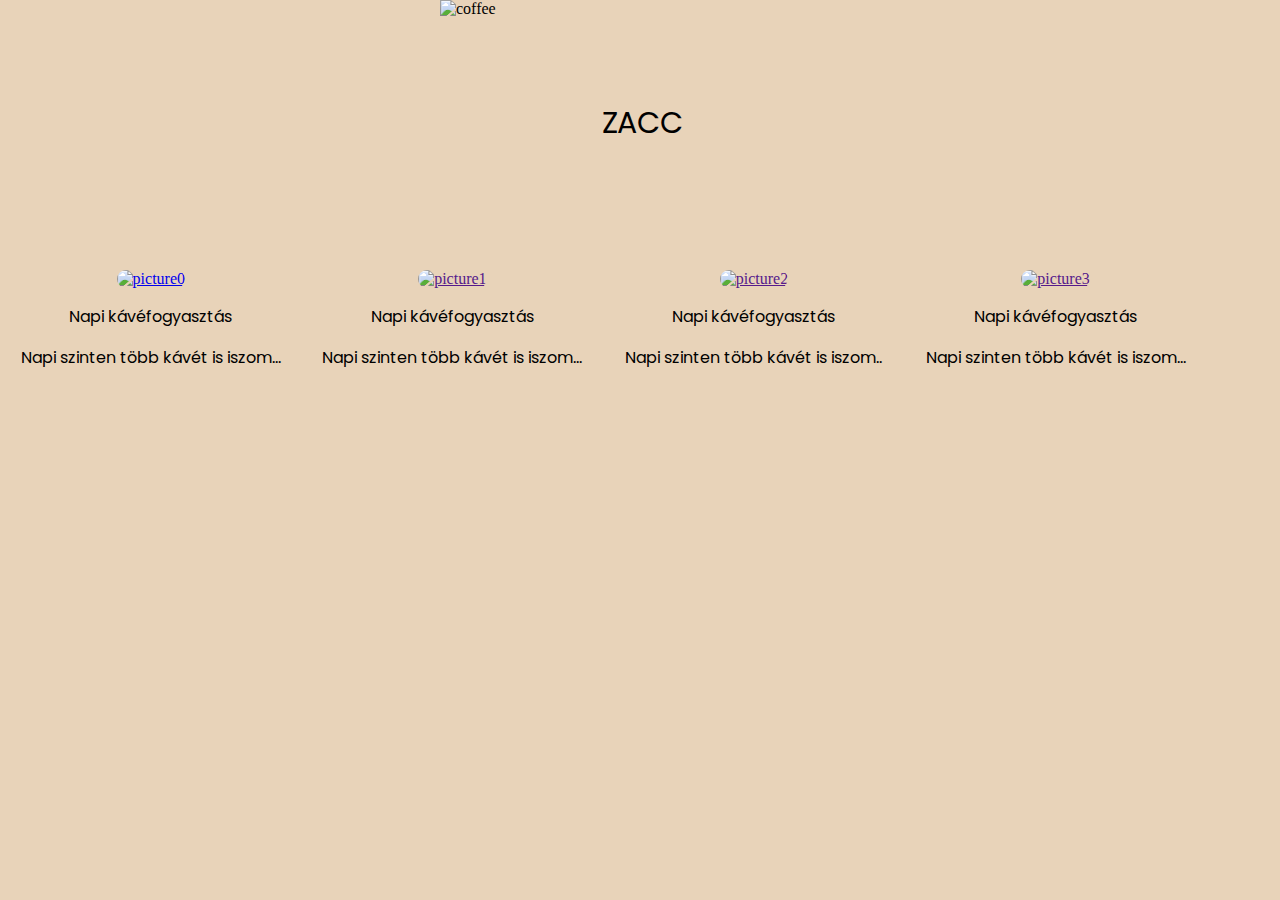
==== frontend/index.html @ f6ddd052 "nevek eltávolítva, fontok beállítva" ====
<!DOCTYPE html>
<html lang="en">
<head>
	<link rel="stylesheet" href="style.css">
	<meta charset="UTF-8">
	<meta http-equiv="X-UA-Compatible" content="IE=edge">
	<meta name="viewport" content="width=device-width, initial-scale=1.0">
	<title>Zacc</title>
</head>
<body class="body">
	<link rel="stylesheet" href="<link rel="preconnect" href="https://fonts.googleapis.com">
	<link rel="preconnect" href="https://fonts.gstatic.com" crossorigin>
	<link href="https://fonts.googleapis.com/css2?family=Poppins:wght@100&display=swap" rel="stylesheet">
	<div id="root"></div>

	<div class="container">
		<img src="https://i.pinimg.com/originals/16/14/c3/1614c357c9c4951fb068c95c077a5bf1.png" alt="coffee" class="coffee-cup">
		<div class="center">ZACC</div>
		</div>
		<div class="row">
			<div class="column">
				<div class="card"></div>
				<a href="third-page.html">
				<img src="https://media.sciencephoto.com/image/c0498341/800wm/C0498341-Green_sea_turtle.jpg" alt="picture0" class="picture" >
				</a>
				<div class="container"></div>
					
					<p class="title">Napi kávéfogyasztás </p>
					<p class="paragraph"> Napi szinten több kávét is iszom...</p>
				</div>
				</div>
			</div>
		
			<div class="column">
				<div class="card"></div>
				<a href="">
					<img src="https://media.istockphoto.com/photos/close-up-of-a-humpback-whale-calf-in-blue-water-picture-id1164479927?k=20&m=1164479927&s=612x612&w=0&h=uWU43oNNmCgAYdUbZ65_gnXzZ3j8bxtQoKD6YlZg_ZI=" alt="picture1" height="200px" width="250px" class="picture" >
				</a>
				<div class="container"></div>
					
					<p class="title">Napi kávéfogyasztás</p>
					<p class="paragraph"> Napi szinten több kávét is iszom...</p>
				</div>
				</div>
			</div>
		
			<div class="column">
				<div class="card"></div>
				<a href="">
					<img src="https://hearinghealthmatters.org/wp-content/uploads/sites/6/files/2017/03/gorilla.jpg" alt="picture2" height="200px" width="250px"  class="picture">
				</a>
				<div class="container"></div>
					
					<p class="title">Napi kávéfogyasztás</p>
					<p class="paragraph"> Napi szinten több kávét is iszom..</p>
				</div>
				</div>
			</div>
	
		<div class="column">
			<div class="card"></div>
			<a href="">
				<img src="https://media.sciencephoto.com/c0/42/87/38/c0428738-400px-wm.jpg" alt="picture3" height="200px" width="250px" class="picture" >
			</a>
			<div class="container"></div>
				
				<p class="title">Napi kávéfogyasztás</p>
				<p class="paragraph"> Napi szinten több kávét is iszom...</p>
			</div>
			</div>
		</div>
		</div>
	
</body>
</html>
---- frontend/style.css ----
.column{
      float: left;
      width: 22%;
      margin-bottom: 10px;
      padding: 0 10px;
      text-align: center;
      border-radius: 50%;
  }

.card{
    width: 300px;
    height: 70px;
    border-radius: 100%;
    
}

.body{
    background-color: #e8d3b9;
    margin: auto;
    width: auto;
    min-width: 1200px;

}

.coffee-cup{
    display: block;
    width: 400px;
    height: 200px;
    margin-left: auto;
    margin-right: auto;
    
}

.title{
    font-family: 'Poppins', sans-serif;
}

.center{
    position: absolute;
    top: 50%;
    left: 47%;
    transform: (-50%, -50%);
    font-size: 30px;
    font-family: 'Poppins', sans-serif;
}
.container{
    position: relative;
}

.picture{
    border-radius: 15px;
    height: 200px;
    width: 250px;
}

.paragraph{
    font-family: 'Poppins', sans-serif;
}

.names{
    font-family: 'Poppins', sans-serif;
}
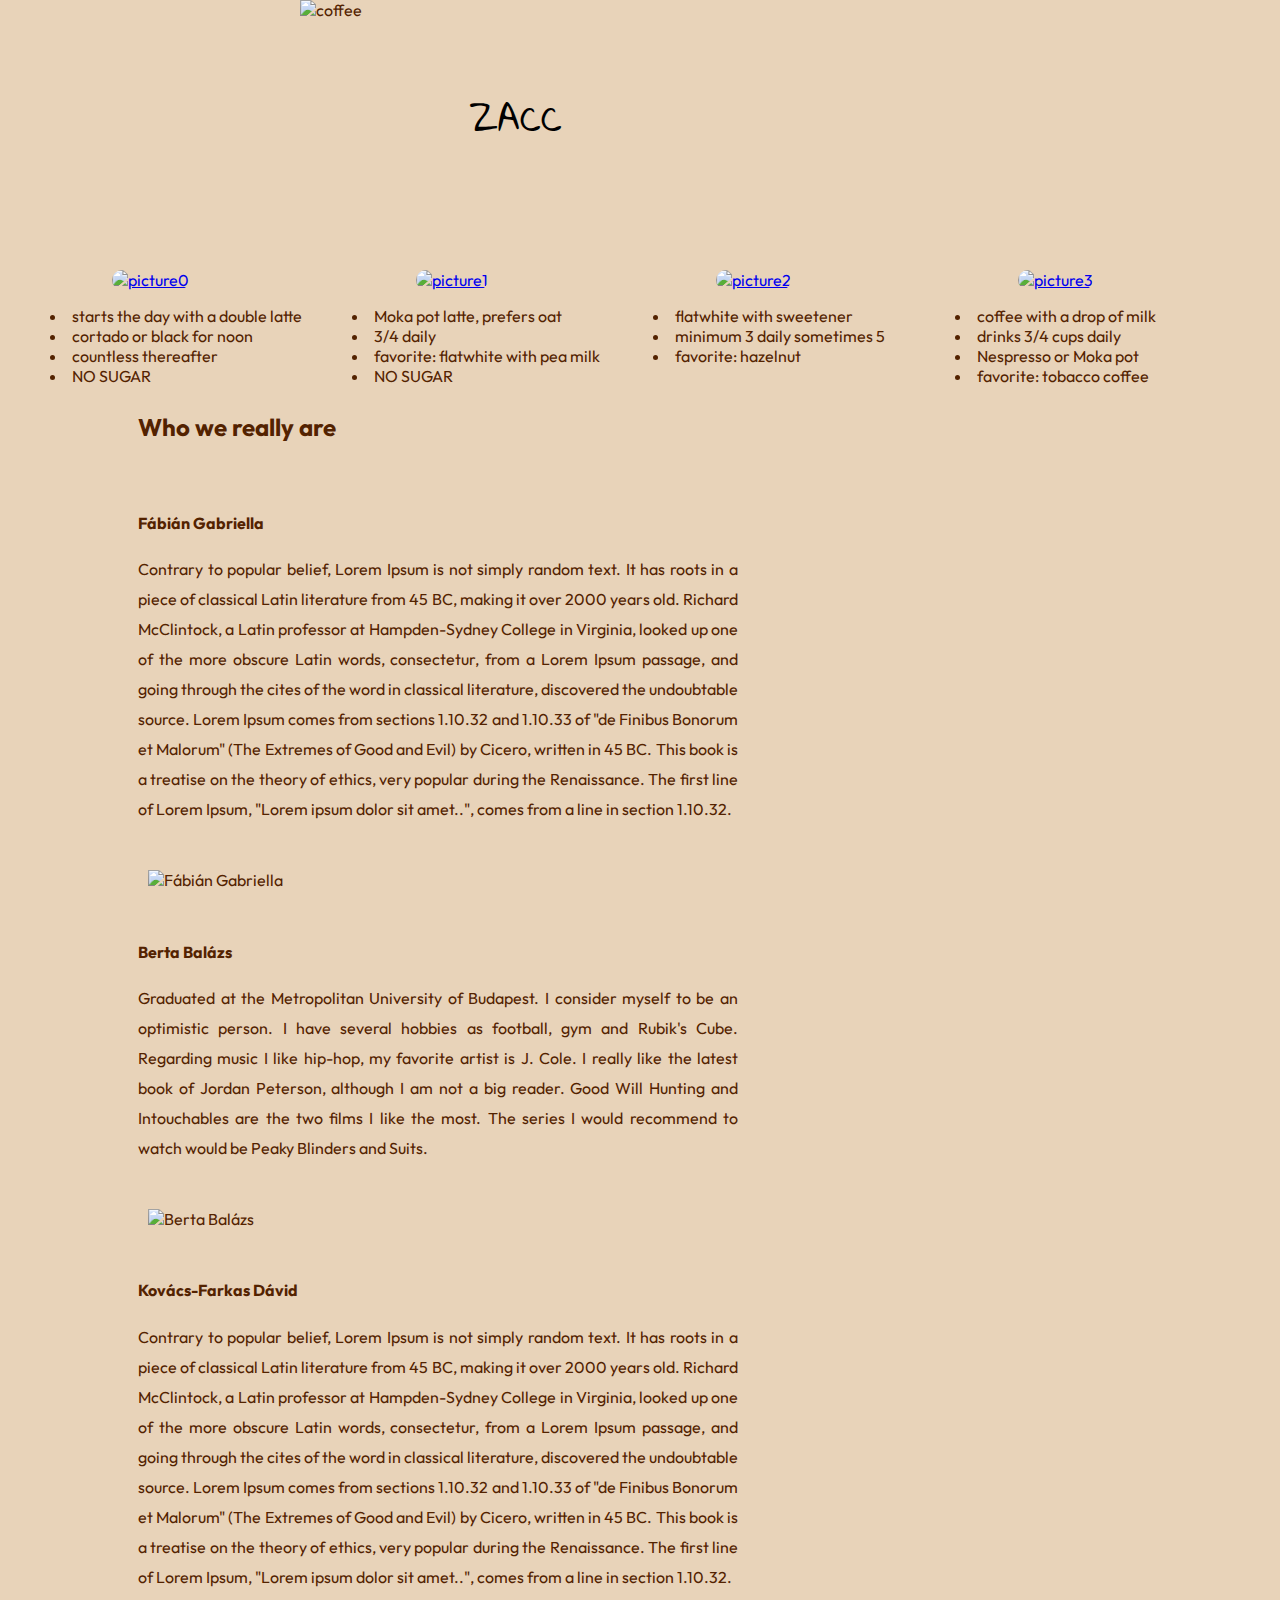
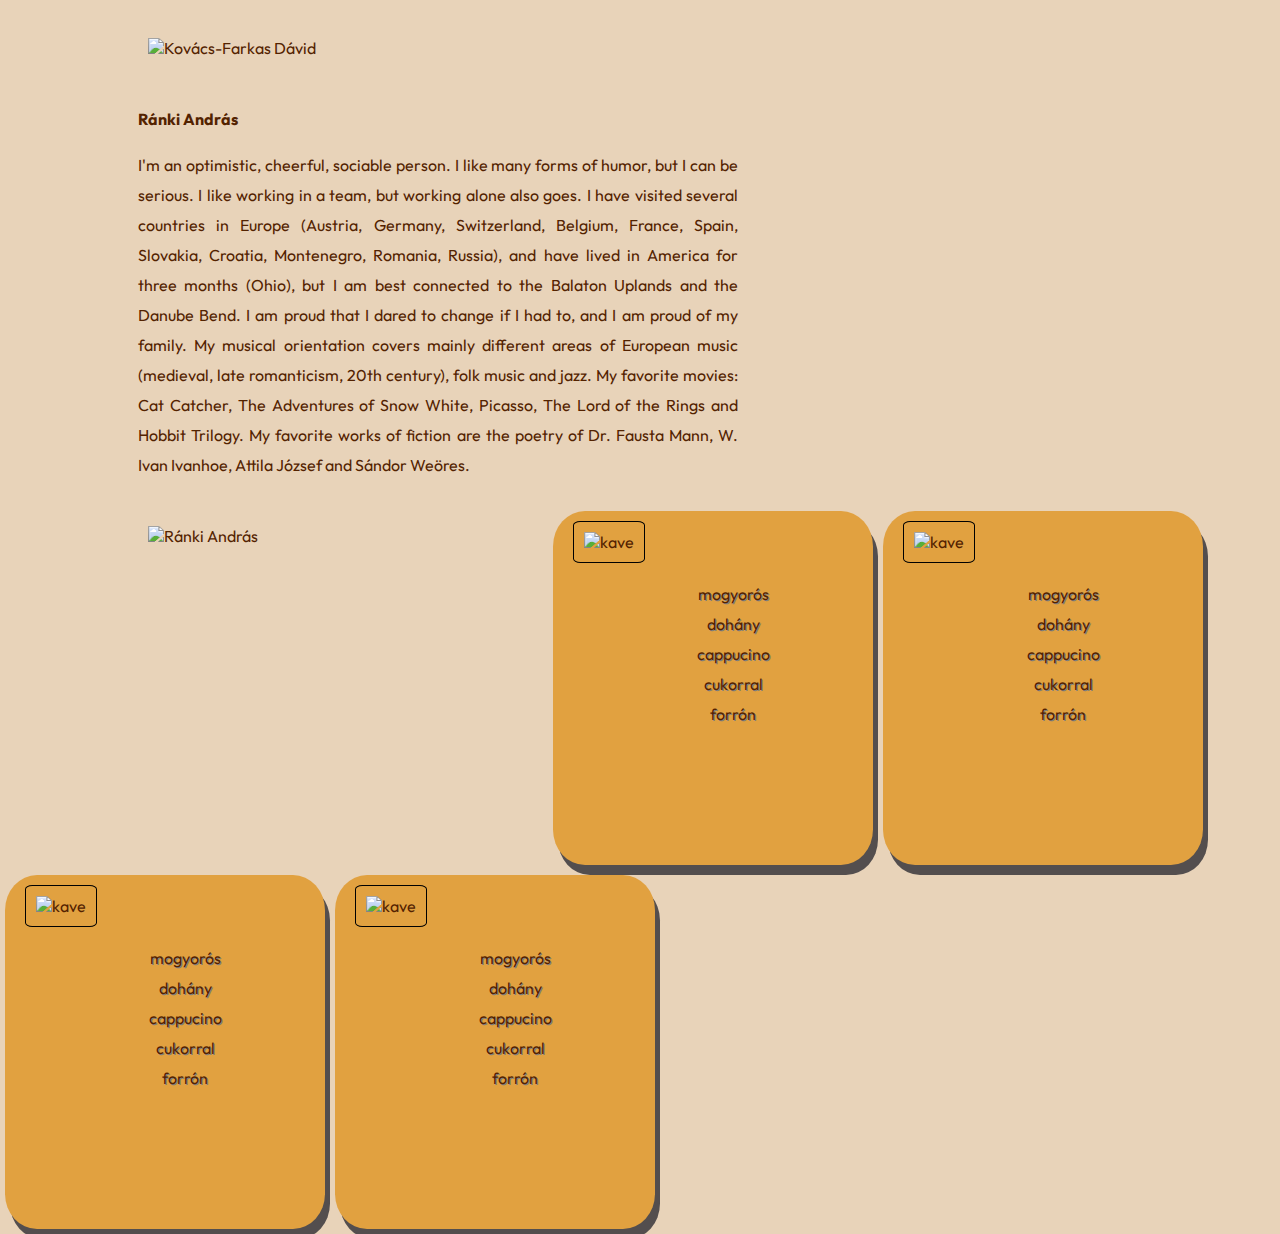
==== commit 000421ef: "change also everything (included all separate works)" ====
--- a/frontend/index.html
+++ b/frontend/index.html
@@ -10,7 +10,10 @@
 <body class="body">
 	<link rel="stylesheet" href="<link rel="preconnect" href="https://fonts.googleapis.com">
 	<link rel="preconnect" href="https://fonts.gstatic.com" crossorigin>
-	<link href="https://fonts.googleapis.com/css2?family=Poppins:wght@100&display=swap" rel="stylesheet">
+	<link rel="preconnect" href="https://fonts.googleapis.com">
+	<link rel="preconnect" href="https://fonts.gstatic.com" crossorigin>
+	<link href="https://fonts.googleapis.com/css2?family=Gloria+Hallelujah&family=Outfit&display=swap" rel="stylesheet">
+		
 	<div id="root"></div>
 
 	<div class="container">
@@ -20,56 +23,162 @@
 		<div class="row">
 			<div class="column">
 				<div class="card"></div>
-				<a href="third-page.html">
-				<img src="https://media.sciencephoto.com/image/c0498341/800wm/C0498341-Green_sea_turtle.jpg" alt="picture0" class="picture" >
-				</a>
-				<div class="container"></div>
-					
-					<p class="title">Napi kávéfogyasztás </p>
-					<p class="paragraph"> Napi szinten több kávét is iszom...</p>
-				</div>
+				<a href=#Andras>
+					<img src="https://media.sciencephoto.com/image/c0498341/800wm/C0498341-Green_sea_turtle.jpg" alt="picture0" class="picture" >
+					</a>
+					<div class="container">
+						
+					<ul class="title">
+						<li>starts the day with a double latte</li>
+						<li>cortado or black for noon</li>
+						<li>countless thereafter</li>
+						<li>NO SUGAR</li>
+					</ul>
 				</div>
 			</div>
 		
 			<div class="column">
 				<div class="card"></div>
-				<a href="">
+				<a href=#Gobi>
 					<img src="https://media.istockphoto.com/photos/close-up-of-a-humpback-whale-calf-in-blue-water-picture-id1164479927?k=20&m=1164479927&s=612x612&w=0&h=uWU43oNNmCgAYdUbZ65_gnXzZ3j8bxtQoKD6YlZg_ZI=" alt="picture1" height="200px" width="250px" class="picture" >
 				</a>
-				<div class="container"></div>
-					
-					<p class="title">Napi kávéfogyasztás</p>
-					<p class="paragraph"> Napi szinten több kávét is iszom...</p>
-				</div>
+				<div class="container">
+					<ul class="title">
+						<li>Moka pot latte, prefers oat</li>
+						<li>3/4 daily</li>
+						<li>favorite: flatwhite with pea milk</li> 
+						<li>NO SUGAR</li>
+					</ul>
 				</div>
 			</div>
-		
+
 			<div class="column">
 				<div class="card"></div>
-				<a href="">
+				<a href=#David>
 					<img src="https://hearinghealthmatters.org/wp-content/uploads/sites/6/files/2017/03/gorilla.jpg" alt="picture2" height="200px" width="250px"  class="picture">
 				</a>
-				<div class="container"></div>
-					
-					<p class="title">Napi kávéfogyasztás</p>
-					<p class="paragraph"> Napi szinten több kávét is iszom..</p>
-				</div>
+				<div class="container">
+					<ul class="title">
+						<li>flatwhite with sweetener</li>
+						<li>minimum 3 daily sometimes 5</li>
+						<li>favorite: hazelnut</li> 
+					</ul>
 				</div>
 			</div>
 	
-		<div class="column">
+			<div class="column">
 			<div class="card"></div>
-			<a href="">
+			<a href=#Balazs>
 				<img src="https://media.sciencephoto.com/c0/42/87/38/c0428738-400px-wm.jpg" alt="picture3" height="200px" width="250px" class="picture" >
 			</a>
-			<div class="container"></div>
-				
-				<p class="title">Napi kávéfogyasztás</p>
-				<p class="paragraph"> Napi szinten több kávét is iszom...</p>
-			</div>
+			<div class="container">
+				<ul class="title">
+					<li>coffee with a drop of milk</li>
+					<li>drinks 3/4 cups daily</li>
+					<li>Nespresso or Moka pot</li> 
+					<li>favorite: tobacco coffee </li>
+				</ul>
 			</div>
 		</div>
-		</div>
+	</div>
+	<div id="root100">
+		<h2 class="head2">Who we really are</h2>
+			<div id="Gobi" class="container">
+				<div class="leftside">
+					<h4 class="heading1">Fábián Gabriella</h4>
+					<p class="about">Contrary to popular belief, Lorem Ipsum is not simply random text. It has roots in a piece of classical Latin literature from 45 BC, making it over 2000 years old. Richard McClintock, a Latin professor at Hampden-Sydney College in Virginia, looked up one of the more obscure Latin words, consectetur, from a Lorem Ipsum passage, and going through the cites of the word in classical literature, discovered the undoubtable source. Lorem Ipsum comes from sections 1.10.32 and 1.10.33 of "de Finibus Bonorum et Malorum" (The Extremes of Good and Evil) by Cicero, written in 45 BC. This book is a treatise on the theory of ethics, very popular during the Renaissance. The first line of Lorem Ipsum, "Lorem ipsum dolor sit amet..", comes from a line in section 1.10.32.
+					</p>
+				</div>	
+				<div class="rightside">
+					<picture>
+						<img class="personal" src="https://ih1.redbubble.net/image.1835909221.5651/st,small,507x507-pad,600x600,f8f8f8.jpg" alt="Fábián Gabriella">
+					</picture>
+				</div>
+			</div>
+			<div class="container">
+				<div id="Balazs" class="leftside">
+					<h4 class="heading2">Berta Balázs</h4>
+					<p class="about">Graduated at the Metropolitan University of Budapest. I consider myself to be an optimistic person. I have several hobbies as football, gym and Rubik's Cube. Regarding music I like hip-hop, my favorite artist is J. Cole. I really like the latest book of Jordan Peterson, although I am not a big reader. Good Will Hunting and Intouchables are the two films I like the most. The series I would recommend to watch would be Peaky Blinders and Suits.
+					</p>
+				</div>	
+				<div class="rightside">
+					<picture>
+						<img class="personal" src="https://ih1.redbubble.net/image.1835909221.5651/st,small,507x507-pad,600x600,f8f8f8.jpg" alt="Berta Balázs">
+					</picture>
+				</div>
+			</div>	
+			<div class="container">
+				<div id="David" class="leftside">
+					<h4 class="heading3">Kovács-Farkas Dávid</h4>
+					<p class="about">Contrary to popular belief, Lorem Ipsum is not simply random text. It has roots in a piece of classical Latin literature from 45 BC, making it over 2000 years old. Richard McClintock, a Latin professor at Hampden-Sydney College in Virginia, looked up one of the more obscure Latin words, consectetur, from a Lorem Ipsum passage, and going through the cites of the word in classical literature, discovered the undoubtable source. Lorem Ipsum comes from sections 1.10.32 and 1.10.33 of "de Finibus Bonorum et Malorum" (The Extremes of Good and Evil) by Cicero, written in 45 BC. This book is a treatise on the theory of ethics, very popular during the Renaissance. The first line of Lorem Ipsum, "Lorem ipsum dolor sit amet..", comes from a line in section 1.10.32.
+					</p>
+				</div>	
+				<div class="rightside">
+					<picture>
+						<img class="personal" src="https://ih1.redbubble.net/image.1835909221.5651/st,small,507x507-pad,600x600,f8f8f8.jpg" alt="Kovács-Farkas Dávid">
+					</picture>
+				</div>
+			</div>	
+			<div class="container">
+				<div id="Andras" class="leftside">
+					<h4 class="heading4">Ránki András</h4>
+					<p class="about">I'm an optimistic, cheerful, sociable person. I like many forms of humor, but I can be serious. I like working in a team, but working alone also goes.
+						I have visited several countries in Europe (Austria, Germany, Switzerland, Belgium, France, Spain, Slovakia, Croatia, Montenegro, Romania, Russia), and have lived in America for three months (Ohio), but I am best connected to the Balaton Uplands and the Danube Bend.
+						I am proud that I dared to change if I had to, and I am proud of my family.
+						My musical orientation covers mainly different areas of European music (medieval, late romanticism, 20th century), folk music and jazz. My favorite movies: Cat Catcher, The Adventures of Snow White, Picasso, The Lord of the Rings and Hobbit Trilogy. My favorite works of fiction are the poetry of Dr. Fausta Mann, W. Ivan Ivanhoe, Attila József and Sándor Weöres.						
+					</p>
+				</div>	
+				<div class="rightside">
+					<picture>
+						<img class="personal" src="https://ih1.redbubble.net/image.1835909221.5651/st,small,507x507-pad,600x600,f8f8f8.jpg" alt="Ránki András">
+					</picture>
+				</div>
+			</div>	
+
+	</div>
+
+    <div id="container">
+        <div class="contant1">
+            <img src="kutya.jpg" alt="kave">
+            <ul>
+                <li>mogyorós</li>
+                <li>dohány</li>
+                <li>cappucino</li>
+                <li>cukorral</li>
+                <li>forrón</li>
+            </ul>
+        </div>
+        <div class="contant2">
+            <img src="puma.jpg" alt="kave">
+            <ul>
+                <li>mogyorós</li>
+                <li>dohány</li>
+                <li>cappucino</li>
+                <li>cukorral</li>
+                <li>forrón</li>
+            </ul>
+        </div>
+        <div class="contant3">
+            <img src="gepard.jpg" alt="kave">
+            <ul>
+                <li>mogyorós</li>
+                <li>dohány</li>
+                <li>cappucino</li>
+                <li>cukorral</li>
+                <li>forrón</li>
+            </ul>
+        </div>
+        <div class="contant4">
+            <img src="sárkány.jpg" alt="kave">
+            <ul>
+                <li>mogyorós</li>
+                <li>dohány</li>
+                <li>cappucino</li>
+                <li>cukorral</li>
+                <li>forrón</li>
+            </ul>
+        </div>
+    </div>
 	
 </body>
 </html>--- a/frontend/style.css
+++ b/frontend/style.css
@@ -1,13 +1,11 @@
-
-
-  .column{
+.column{
       float: left;
       width: 22%;
       margin-bottom: 10px;
       padding: 0 10px;
       text-align: center;
       border-radius: 50%;
-  }
+}
 
 .card{
     width: 300px;
@@ -34,19 +32,27 @@
 }
 
 .title{
-    font-family: 'Poppins', sans-serif;
+  font-family: 'Outfit', sans-serif;
+  color: #532200;
+  list-style: inside;
+    
 }
 
 .center{
     position: absolute;
-    top: 50%;
+    top: 42%;
     left: 47%;
     transform: (-50%, -50%);
-    font-size: 30px;
-    font-family: 'Poppins', sans-serif;
-}
+    font-size: 33px;
+    font-family: 'Gloria Hallelujah', cursive;
+    color: black;
+    
+    
+}
+
 .container{
     position: relative;
+    text-align: left;
 }
 
 .picture{
@@ -61,4 +67,164 @@
 
 .names{
     font-family: 'Poppins', sans-serif;
-}+}
+.head2{
+    margin-left: 10px;
+    padding-bottom: 20px;
+}
+
+.container{
+    width: 1000px;
+  
+}
+
+.leftside{
+    float: left;
+    width: 600px;
+    padding: 10px;
+
+}
+
+p{
+    text-align: justify;
+    line-height: 30px;
+}
+.rightside{
+    float: left;
+    width: 400px;
+    padding: 10px;
+}
+  .personal{
+  height: 100%;  
+  width: 100%;
+  padding: 10px;
+  border-radius: 20%;
+}
+
+#root100{
+  max-width: 80%;
+  margin-left: auto;
+  margin-right: auto;
+}
+
+
+body{
+    background-color:#e8d3b9;
+    width: auto;
+    font-family: 'Outfit', sans-serif;
+    min-width: 1200px;
+    color: #532200;
+}
+.contant1{
+    width:280px;
+    float:left;
+    padding: 10px 20px 120px 20px;
+    margin: 5px;
+    background-color: #E1A140;
+    box-shadow: 5px 10px rgb(83, 78, 78);
+    border-radius: 10%;
+
+}
+.contant2{
+    width:280px;
+    float:left;
+    padding: 10px 20px 120px 20px;
+    margin: 5px;
+    background-color: #E1A140;
+    box-shadow: 5px 10px rgb(83, 78, 78);
+    border-radius: 10%;
+}
+.contant3{
+    width:280px;
+    float:left;
+    padding: 10px 20px 120px 20px;
+    margin: 5px;
+    background-color: #E1A140;
+    box-shadow: 5px 10px rgb(83, 78, 78);
+    border-radius: 10%;
+}
+.contant4{
+    width:280px;
+    float:left;
+    padding: 10px 20px 120px 20px;
+    margin: 5px;
+    background-color: #E1A140;
+    box-shadow: 5px 10px rgb(83, 78, 78);
+    border-radius: 10%;
+}
+
+.contant1 img{
+  width:240px;
+  height:220px;
+  padding:10px;
+  border-radius:10%;
+  border: 1px solid black;
+}
+
+.contant2 img{
+  width:240px;
+  height:220px;
+  padding:10px;
+  border-radius:10%;
+  border: 1px solid black;
+}
+
+.contant3 img{
+  width:240px;
+  height:220px;
+  padding:10px;
+  border-radius:10%;
+  border: 1px solid black;
+}
+
+.contant4 img{
+  width:240px;
+  height:220px;
+  padding:10px;
+  border-radius:10%;
+  border: 1px solid black;
+}
+
+.contant1 ul{
+    text-align: center;
+    list-style:none;
+    text-shadow:1px 1px  grey;
+}
+.contant1 li{
+    padding:5px 0px 5px 0px;
+}
+
+.contant2 ul{
+  text-align: center;
+  list-style:none;
+  text-shadow:1px 1px  grey;
+}
+.contant2 li{
+  padding:5px 0px 5px 0px;
+}
+
+.contant3 ul{
+  text-align: center;
+  list-style:none;
+  text-shadow:1px 1px  grey;
+}
+.contant3 li{
+  padding:5px 0px 5px 0px;
+}
+
+.contant4 ul{
+  text-align: center;
+  list-style:none;
+  text-shadow:1px 1px  grey;
+}
+.contant4 li{
+  padding:5px 0px 5px 0px;
+}
+
+#footer{
+  padding: 40px;
+}
+
+.h4{
+  font-family: 'Outfit', sans-serif;
+}
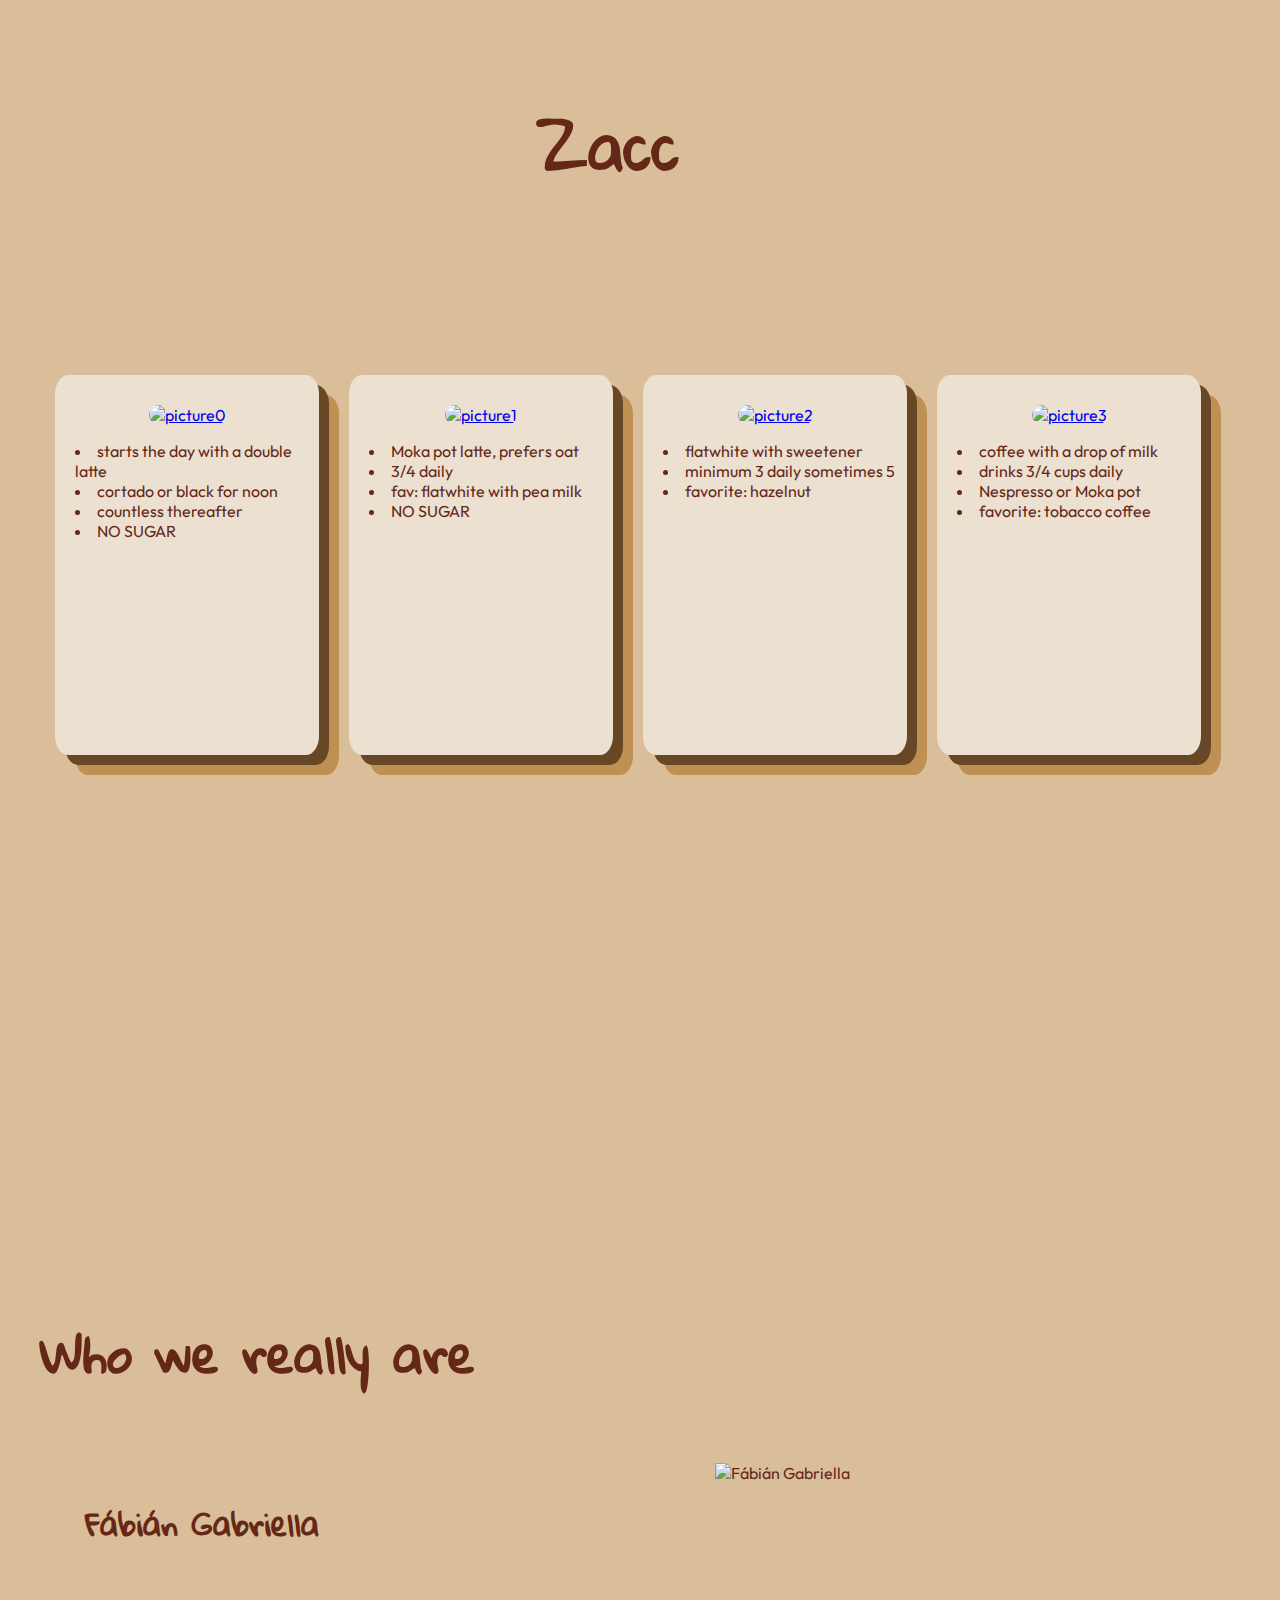
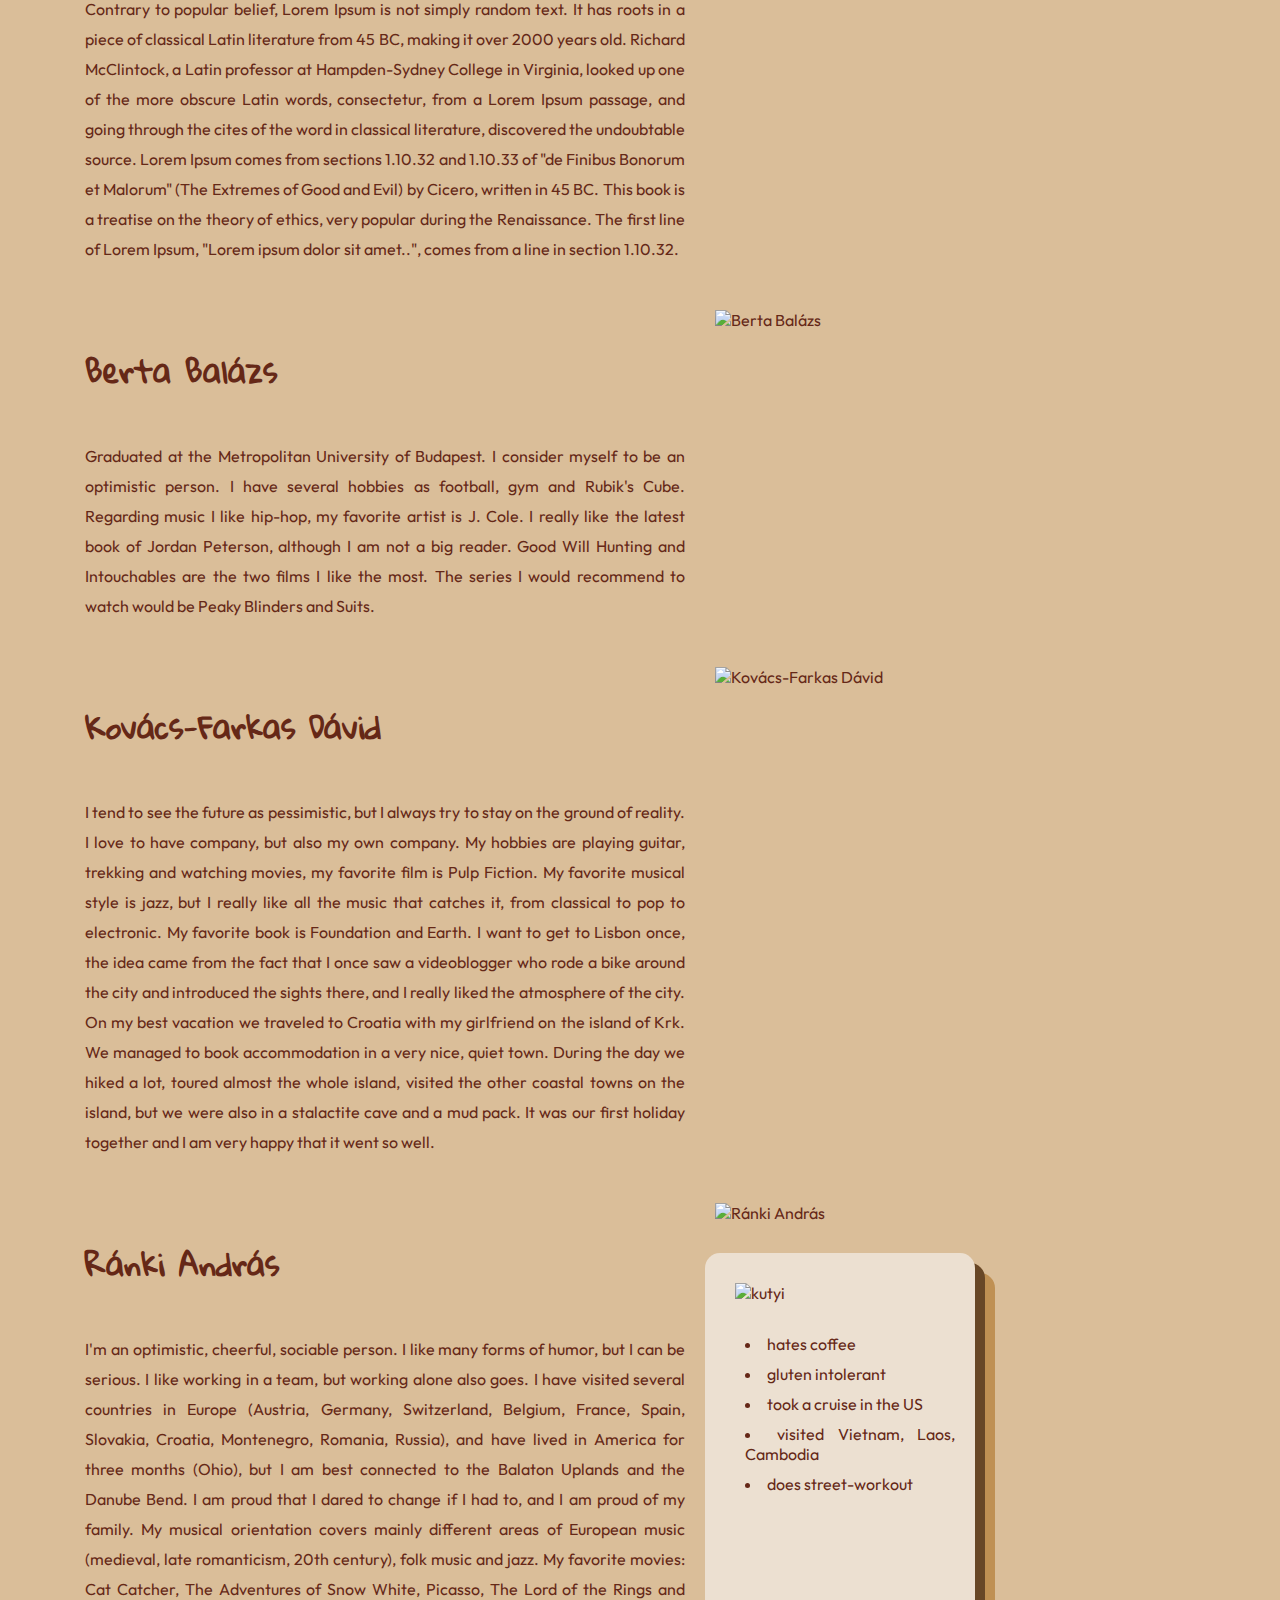
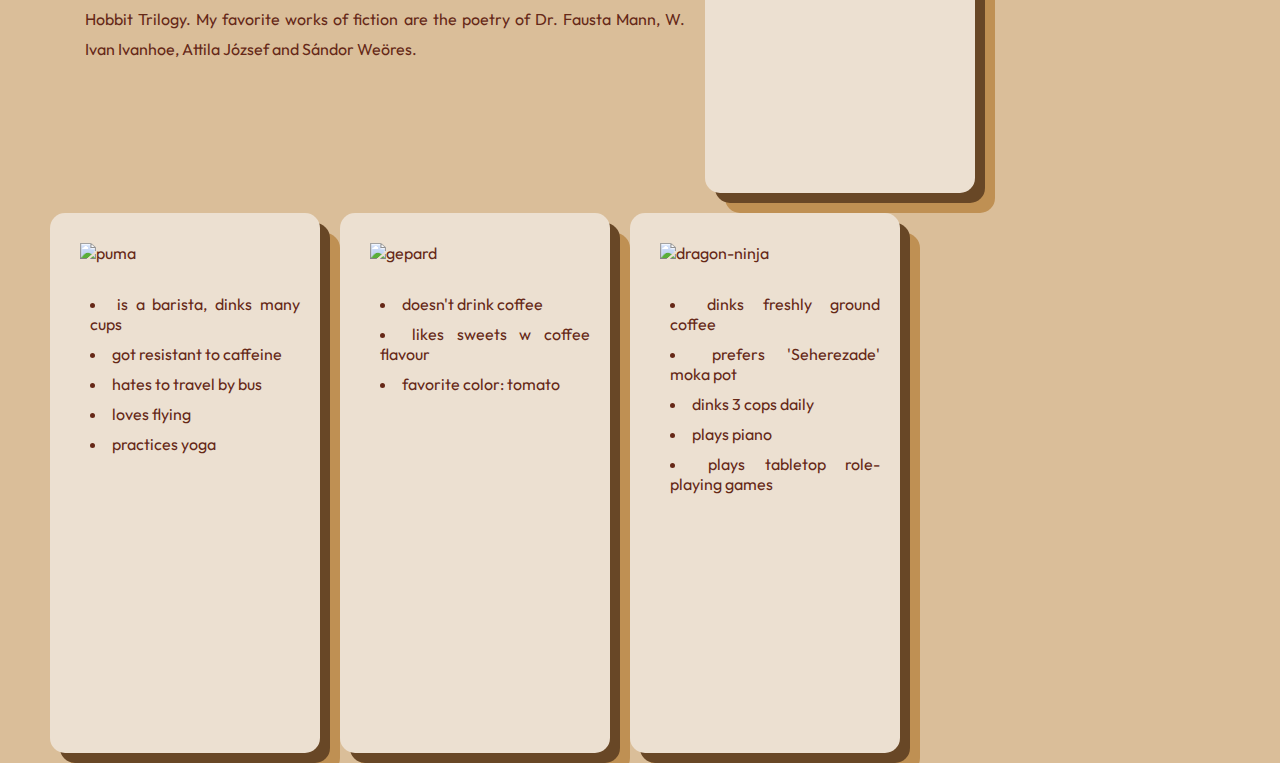
==== commit 3daea3c7: "give some more sparkle to the page, insert copy, clean code" ====
--- a/frontend/index.html
+++ b/frontend/index.html
@@ -6,28 +6,29 @@
 	<meta http-equiv="X-UA-Compatible" content="IE=edge">
 	<meta name="viewport" content="width=device-width, initial-scale=1.0">
 	<title>Zacc</title>
-</head>
-<body class="body">
-	<link rel="stylesheet" href="<link rel="preconnect" href="https://fonts.googleapis.com">
+	<link rel="preconnect" href="https://fonts.googleapis.com">
 	<link rel="preconnect" href="https://fonts.gstatic.com" crossorigin>
 	<link rel="preconnect" href="https://fonts.googleapis.com">
 	<link rel="preconnect" href="https://fonts.gstatic.com" crossorigin>
 	<link href="https://fonts.googleapis.com/css2?family=Gloria+Hallelujah&family=Outfit&display=swap" rel="stylesheet">
+</head>
+
+<body class="body">
 		
-	<div id="root"></div>
-
-	<div class="container">
-		<img src="https://i.pinimg.com/originals/16/14/c3/1614c357c9c4951fb068c95c077a5bf1.png" alt="coffee" class="coffee-cup">
-		<div class="center">ZACC</div>
+	
+	<header>
+		<div id="root">
+			<p>Zacc</p>
 		</div>
+	</header>
+		
+	<div class="container2">
 		<div class="row">
 			<div class="column">
-				<div class="card"></div>
 				<a href=#Andras>
 					<img src="https://media.sciencephoto.com/image/c0498341/800wm/C0498341-Green_sea_turtle.jpg" alt="picture0" class="picture" >
-					</a>
-					<div class="container">
-						
+				</a>
+				<div class="container2">
 					<ul class="title">
 						<li>starts the day with a double latte</li>
 						<li>cortado or black for noon</li>
@@ -38,26 +39,24 @@
 			</div>
 		
 			<div class="column">
-				<div class="card"></div>
 				<a href=#Gobi>
 					<img src="https://media.istockphoto.com/photos/close-up-of-a-humpback-whale-calf-in-blue-water-picture-id1164479927?k=20&m=1164479927&s=612x612&w=0&h=uWU43oNNmCgAYdUbZ65_gnXzZ3j8bxtQoKD6YlZg_ZI=" alt="picture1" height="200px" width="250px" class="picture" >
 				</a>
-				<div class="container">
+				<div class="container2">
 					<ul class="title">
 						<li>Moka pot latte, prefers oat</li>
 						<li>3/4 daily</li>
-						<li>favorite: flatwhite with pea milk</li> 
+						<li>fav: flatwhite with pea milk</li> 
 						<li>NO SUGAR</li>
 					</ul>
 				</div>
 			</div>
 
 			<div class="column">
-				<div class="card"></div>
 				<a href=#David>
 					<img src="https://hearinghealthmatters.org/wp-content/uploads/sites/6/files/2017/03/gorilla.jpg" alt="picture2" height="200px" width="250px"  class="picture">
 				</a>
-				<div class="container">
+				<div class="container2">
 					<ul class="title">
 						<li>flatwhite with sweetener</li>
 						<li>minimum 3 daily sometimes 5</li>
@@ -67,61 +66,70 @@
 			</div>
 	
 			<div class="column">
-			<div class="card"></div>
-			<a href=#Balazs>
-				<img src="https://media.sciencephoto.com/c0/42/87/38/c0428738-400px-wm.jpg" alt="picture3" height="200px" width="250px" class="picture" >
-			</a>
-			<div class="container">
-				<ul class="title">
-					<li>coffee with a drop of milk</li>
-					<li>drinks 3/4 cups daily</li>
-					<li>Nespresso or Moka pot</li> 
-					<li>favorite: tobacco coffee </li>
-				</ul>
+				<a href=#Balazs>
+					<img src="https://media.sciencephoto.com/c0/42/87/38/c0428738-400px-wm.jpg" alt="picture3" height="200px" width="250px" class="picture" >
+				</a>
+				<div class="container2">
+					<ul class="title">
+						<li>coffee with a drop of milk</li>
+						<li>drinks 3/4 cups daily</li>
+						<li>Nespresso or Moka pot</li> 
+						<li>favorite: tobacco coffee </li>
+					</ul>
+				</div>
 			</div>
 		</div>
 	</div>
+	<div id="who">
+		<h2>Who we really are</h2>
+	</div>
 	<div id="root100">
-		<h2 class="head2">Who we really are</h2>
-			<div id="Gobi" class="container">
-				<div class="leftside">
-					<h4 class="heading1">Fábián Gabriella</h4>
-					<p class="about">Contrary to popular belief, Lorem Ipsum is not simply random text. It has roots in a piece of classical Latin literature from 45 BC, making it over 2000 years old. Richard McClintock, a Latin professor at Hampden-Sydney College in Virginia, looked up one of the more obscure Latin words, consectetur, from a Lorem Ipsum passage, and going through the cites of the word in classical literature, discovered the undoubtable source. Lorem Ipsum comes from sections 1.10.32 and 1.10.33 of "de Finibus Bonorum et Malorum" (The Extremes of Good and Evil) by Cicero, written in 45 BC. This book is a treatise on the theory of ethics, very popular during the Renaissance. The first line of Lorem Ipsum, "Lorem ipsum dolor sit amet..", comes from a line in section 1.10.32.
-					</p>
-				</div>	
-				<div class="rightside">
-					<picture>
-						<img class="personal" src="https://ih1.redbubble.net/image.1835909221.5651/st,small,507x507-pad,600x600,f8f8f8.jpg" alt="Fábián Gabriella">
-					</picture>
-				</div>
+		
+		<div class="container">
+			<div id="Gobi" class="leftside">
+				
+				<h4 class="heading">Fábián Gabriella</h4>
+				<p class="about">Contrary to popular belief, Lorem Ipsum is not simply random text. It has roots in a piece of classical Latin literature from 45 BC, making it over 2000 years old. Richard McClintock, a Latin professor at Hampden-Sydney College in Virginia, looked up one of the more obscure Latin words, consectetur, from a Lorem Ipsum passage, and going through the cites of the word in classical literature, discovered the undoubtable source. Lorem Ipsum comes from sections 1.10.32 and 1.10.33 of "de Finibus Bonorum et Malorum" (The Extremes of Good and Evil) by Cicero, written in 45 BC. This book is a treatise on the theory of ethics, very popular during the Renaissance. The first line of Lorem Ipsum, "Lorem ipsum dolor sit amet..", comes from a line in section 1.10.32.
+				</p>
+			</div>	
+			<div class="rightside">
+				<picture>
+					<img class="personal" src="https://scontent.fbud7-3.fna.fbcdn.net/v/t1.6435-9/69706499_2606957459356904_173142436783063040_n.jpg?_nc_cat=103&ccb=1-5&_nc_sid=174925&_nc_ohc=SYry5-ACYFYAX-LRob_&_nc_ht=scontent.fbud7-3.fna&oh=00_AT-94voz0klzvxVmZSa6uYiEXt1B3o-Az0v1H0UssfDEWQ&oe=6218A43A" alt="Fábián Gabriella">
+				</picture>
 			</div>
+		</div>
+		
 			<div class="container">
 				<div id="Balazs" class="leftside">
-					<h4 class="heading2">Berta Balázs</h4>
+					<h4 class="heading">Berta Balázs</h4>
 					<p class="about">Graduated at the Metropolitan University of Budapest. I consider myself to be an optimistic person. I have several hobbies as football, gym and Rubik's Cube. Regarding music I like hip-hop, my favorite artist is J. Cole. I really like the latest book of Jordan Peterson, although I am not a big reader. Good Will Hunting and Intouchables are the two films I like the most. The series I would recommend to watch would be Peaky Blinders and Suits.
 					</p>
 				</div>	
 				<div class="rightside">
 					<picture>
-						<img class="personal" src="https://ih1.redbubble.net/image.1835909221.5651/st,small,507x507-pad,600x600,f8f8f8.jpg" alt="Berta Balázs">
+						<img class="personal" src="https://cdn.discordapp.com/attachments/935092706030518273/935902184896335912/image0.jpg" alt="Berta Balázs">
 					</picture>
 				</div>
 			</div>	
-			<div class="container">
+			<div  class="container">
 				<div id="David" class="leftside">
-					<h4 class="heading3">Kovács-Farkas Dávid</h4>
-					<p class="about">Contrary to popular belief, Lorem Ipsum is not simply random text. It has roots in a piece of classical Latin literature from 45 BC, making it over 2000 years old. Richard McClintock, a Latin professor at Hampden-Sydney College in Virginia, looked up one of the more obscure Latin words, consectetur, from a Lorem Ipsum passage, and going through the cites of the word in classical literature, discovered the undoubtable source. Lorem Ipsum comes from sections 1.10.32 and 1.10.33 of "de Finibus Bonorum et Malorum" (The Extremes of Good and Evil) by Cicero, written in 45 BC. This book is a treatise on the theory of ethics, very popular during the Renaissance. The first line of Lorem Ipsum, "Lorem ipsum dolor sit amet..", comes from a line in section 1.10.32.
+					<h4 class="heading">Kovács-Farkas Dávid</h4>
+					<p class="about">I tend to see the future as pessimistic, but I always try to stay on the ground of reality. I love to have company, but also my own company.
+						My hobbies are playing guitar, trekking and watching movies, my favorite film is Pulp Fiction.
+						My favorite musical style is jazz, but I really like all the music that catches it, from classical to pop to electronic.
+						My favorite book is Foundation and Earth.
+						I want to get to Lisbon once, the idea came from the fact that I once saw a videoblogger who rode a bike around the city and introduced the sights there, and I really liked the atmosphere of the city. On my best vacation we traveled to Croatia with my girlfriend on the island of Krk. We managed to book accommodation in a very nice, quiet town. During the day we hiked a lot, toured almost the whole island, visited the other coastal towns on the island, but we were also in a stalactite cave and a mud pack. It was our first holiday together and I am very happy that it went so well.						
 					</p>
 				</div>	
 				<div class="rightside">
 					<picture>
-						<img class="personal" src="https://ih1.redbubble.net/image.1835909221.5651/st,small,507x507-pad,600x600,f8f8f8.jpg" alt="Kovács-Farkas Dávid">
+						<img class="personal" src="https://scontent.fbud7-3.fna.fbcdn.net/v/t1.6435-9/119783656_3471499116222157_8946449408288879433_n.jpg?_nc_cat=102&ccb=1-5&_nc_sid=09cbfe&_nc_ohc=yI2Olez7QzoAX_rVOhN&_nc_ht=scontent.fbud7-3.fna&oh=00_AT_ymoo8lAQ7WwnfkNXzykigZPioNNUn4yRZOEj-Z9NxWw&oe=621574C7" alt="Kovács-Farkas Dávid">
 					</picture>
 				</div>
 			</div>	
 			<div class="container">
 				<div id="Andras" class="leftside">
-					<h4 class="heading4">Ránki András</h4>
+					<h4 class="heading">Ránki András</h4>
 					<p class="about">I'm an optimistic, cheerful, sociable person. I like many forms of humor, but I can be serious. I like working in a team, but working alone also goes.
 						I have visited several countries in Europe (Austria, Germany, Switzerland, Belgium, France, Spain, Slovakia, Croatia, Montenegro, Romania, Russia), and have lived in America for three months (Ohio), but I am best connected to the Balaton Uplands and the Danube Bend.
 						I am proud that I dared to change if I had to, and I am proud of my family.
@@ -130,7 +138,7 @@
 				</div>	
 				<div class="rightside">
 					<picture>
-						<img class="personal" src="https://ih1.redbubble.net/image.1835909221.5651/st,small,507x507-pad,600x600,f8f8f8.jpg" alt="Ránki András">
+						<img class="personal" src="https://scontent-vie1-1.xx.fbcdn.net/v/t31.18172-8/c0.53.206.206a/p206x206/466505_112498568954294_1088304149_o.jpg?_nc_cat=111&ccb=1-5&_nc_sid=da31f3&_nc_ohc=2UnZN0ANafQAX-0PLR0&tn=YcCubRnjqdAgHm34&_nc_ht=scontent-vie1-1.xx&oh=00_AT85Av4nHzJ8aoOIv91xI6_5xD70aJ5vTasdqWnzOSp0jA&oe=621500C7" alt="Ránki András">
 					</picture>
 				</div>
 			</div>	
@@ -138,47 +146,48 @@
 	</div>
 
     <div id="container">
-        <div class="contant1">
-            <img src="kutya.jpg" alt="kave">
-            <ul>
-                <li>mogyorós</li>
-                <li>dohány</li>
-                <li>cappucino</li>
-                <li>cukorral</li>
-                <li>forrón</li>
-            </ul>
-        </div>
-        <div class="contant2">
-            <img src="puma.jpg" alt="kave">
-            <ul>
-                <li>mogyorós</li>
-                <li>dohány</li>
-                <li>cappucino</li>
-                <li>cukorral</li>
-                <li>forrón</li>
-            </ul>
-        </div>
-        <div class="contant3">
-            <img src="gepard.jpg" alt="kave">
-            <ul>
-                <li>mogyorós</li>
-                <li>dohány</li>
-                <li>cappucino</li>
-                <li>cukorral</li>
-                <li>forrón</li>
-            </ul>
-        </div>
-        <div class="contant4">
-            <img src="sárkány.jpg" alt="kave">
-            <ul>
-                <li>mogyorós</li>
-                <li>dohány</li>
-                <li>cappucino</li>
-                <li>cukorral</li>
-                <li>forrón</li>
-            </ul>
-        </div>
+		  
     </div>
-	
+
+	<div class="contant">
+		<img src="https://encrypted-tbn0.gstatic.com/images?q=tbn:ANd9GcT8Z5lQMzHYN6b7etF84lvHQz8AAn5cCPNwng&usqp=CAU" alt="kutyi">
+		<ul>
+			<li>hates coffee</li>
+			<li>gluten intolerant</li>
+			<li>took a cruise in the US</li>
+			<li>visited Vietnam, Laos, Cambodia</li>
+			<li>does street-workout</li>
+		</ul>
+	</div>
+	<div class="contant">
+		<img src="https://i.natgeofe.com/n/3c5f9f5e-5aa8-41fd-99db-52c27aac41d0/cougar_thumb_3x4.JPG" alt="puma">
+		<ul>
+			<li>is a barista, dinks many cups</li>
+			<li>got resistant to caffeine</li>
+			<li>hates to travel by bus</li>
+			<li>loves flying</li>
+			<li>practices yoga</li>
+		</ul>
+	</div>
+	<div class="contant">
+		<img src="https://cdn-us0.puzzlegarage.com/img/puzzle/10/1680_preview.v2.jpg" alt="gepard">
+		<ul>
+			<li>doesn't drink coffee</li>
+			<li>likes sweets w coffee flavour </li>
+			<li>favorite color: tomato</li>
+		</ul>
+	</div>
+	<div class="contant">
+		<img class="sarkany" src="https://polomania.hu/images/designs/tn3/bgcolor/8396cf005702fa8ca7e0ed20136cf8d4.jpg" alt="dragon-ninja">
+		<ul>
+			<li>dinks freshly ground coffee</li>
+			<li>prefers 'Seherezade' moka pot</li>
+			<li>dinks 3 cops daily</li>
+			<li>plays piano</li>
+			<li>plays tabletop role-playing games</li>
+			
+		</ul>
+	</div>
+</div>
 </body>
 </html>--- a/frontend/style.css
+++ b/frontend/style.css
@@ -1,88 +1,101 @@
-.column{
-      float: left;
-      width: 22%;
-      margin-bottom: 10px;
-      padding: 0 10px;
-      text-align: center;
-      border-radius: 50%;
-}
+/*header{
+  color: #532200;
+  font-family: 'Gloria Hallelujah', cursive;
+  height: 20vh;
+  width: 1200px;
+  padding: 0;
+  display: flex;
+  top: 0;
+  font-size: 4vh;
+}*/
 
-.card{
-    width: 300px;
-    height: 70px;
-    border-radius: 100%;
-    
-}
-
-.body{
-    background-color: #e8d3b9;
-    margin: auto;
-    width: auto;
-    min-width: 1200px;
+header{
+  padding: 50px 160px 50px 160px;
+  text-align: center;
+  height: 190px;
+  margin: 0px 0px 70px 0px;
 
 }
 
-.coffee-cup{
-    display: block;
-    width: 400px;
-    height: 200px;
-    margin-left: auto;
-    margin-right: auto;
-    
+#root{
+  width: 200px;
+  height: 200px;
+  background-image: url(https://cdn4.iconfinder.com/data/icons/logos-and-brands/512/181_Java_logo_logos-512.png);
+  background-size: 200px 200px;
+  margin-left: 35%;
+ 
+}
+#root p{
+  text-align: center;
+  vertical-align: middle;
+  line-height: 70px;
+  font-family: 'Gloria Hallelujah', cursive;
+  font-size: 60px; 
+  font-weight: bold;
+
+}
+
+.column{
+  float: left;
+  width: 22%;
+  margin: 15px;
+  padding: 0px;
+  text-align: center;
+  border-radius: 5%;
+  background-color: #ece0d1;
+  box-shadow: 10px 10px  #684726, 20px 20px #BF9053; 
+  height: 380px;
+}
+
+
+.body{
+  background-color: #DABE99;
+  margin: auto;
+  max-width: 1200px;
+  width: 100vw;
+ /* margin: 0;*/
+  font-family: 'Outfit', sans-serif;
+  color:  #652817;
+  
 }
 
 .title{
   font-family: 'Outfit', sans-serif;
-  color: #532200;
+  color:  #652817;
   list-style: inside;
-    
-}
-
-.center{
-    position: absolute;
-    top: 42%;
-    left: 47%;
-    transform: (-50%, -50%);
-    font-size: 33px;
-    font-family: 'Gloria Hallelujah', cursive;
-    color: black;
-    
-    
+  
 }
 
 .container{
-    position: relative;
-    text-align: left;
+  position: relative;
+  text-align: left;
+  width: 1200px;
+  margin: 0px 0px 0px -85px;
+  
 }
 
 .picture{
     border-radius: 15px;
     height: 200px;
-    width: 250px;
+    width: 200px;
+    object-fit: cover;
+    
 }
 
-.paragraph{
-    font-family: 'Poppins', sans-serif;
-}
-
-.names{
-    font-family: 'Poppins', sans-serif;
-}
 .head2{
     margin-left: 10px;
     padding-bottom: 20px;
-}
-
-.container{
-    width: 1000px;
-  
+    text-align: left;
+  }
+h2{ 
+  font-family: 'Gloria Hallelujah', cursive;
+  font-size: 50px;
 }
 
 .leftside{
-    float: left;
-    width: 600px;
-    padding: 10px;
-
+  float: left;
+  width: 600px;
+  padding: 10px;
 }
 
 p{
@@ -91,10 +104,10 @@
 }
 .rightside{
     float: left;
-    width: 400px;
+    width: 470px;
     padding: 10px;
 }
-  .personal{
+.personal{
   height: 100%;  
   width: 100%;
   padding: 10px;
@@ -107,117 +120,31 @@
   margin-right: auto;
 }
 
-
-body{
-    background-color:#e8d3b9;
-    width: auto;
-    font-family: 'Outfit', sans-serif;
-    min-width: 1200px;
-    color: #532200;
-}
-.contant1{
-    width:280px;
+.contant{
+    width: 230px;
+    height: 400px;
     float:left;
-    padding: 10px 20px 120px 20px;
-    margin: 5px;
-    background-color: #E1A140;
-    box-shadow: 5px 10px rgb(83, 78, 78);
-    border-radius: 10%;
-
-}
-.contant2{
-    width:280px;
-    float:left;
-    padding: 10px 20px 120px 20px;
-    margin: 5px;
-    background-color: #E1A140;
-    box-shadow: 5px 10px rgb(83, 78, 78);
-    border-radius: 10%;
-}
-.contant3{
-    width:280px;
-    float:left;
-    padding: 10px 20px 120px 20px;
-    margin: 5px;
-    background-color: #E1A140;
-    box-shadow: 5px 10px rgb(83, 78, 78);
-    border-radius: 10%;
-}
-.contant4{
-    width:280px;
-    float:left;
-    padding: 10px 20px 120px 20px;
-    margin: 5px;
-    background-color: #E1A140;
-    box-shadow: 5px 10px rgb(83, 78, 78);
-    border-radius: 10%;
+    padding: 20px 20px 120px 20px;
+    margin: 10px;
+    background-color: #ece0d1;
+    box-shadow: 10px 10px  #684726, 20px 20px #BF9053; 
+    border-radius: 15px;
 }
 
-.contant1 img{
-  width:240px;
-  height:220px;
-  padding:10px;
-  border-radius:10%;
-  border: 1px solid black;
+.contant img{
+  width:210px;
+  height:210px;
+  padding: 10px;
+  border-radius: 10%;
+  object-fit: cover;
 }
 
-.contant2 img{
-  width:240px;
-  height:220px;
-  padding:10px;
-  border-radius:10%;
-  border: 1px solid black;
+.contant ul{
+  text-align: justify;
+  list-style: inside;
+  padding-inline-start: 20px;
 }
-
-.contant3 img{
-  width:240px;
-  height:220px;
-  padding:10px;
-  border-radius:10%;
-  border: 1px solid black;
-}
-
-.contant4 img{
-  width:240px;
-  height:220px;
-  padding:10px;
-  border-radius:10%;
-  border: 1px solid black;
-}
-
-.contant1 ul{
-    text-align: center;
-    list-style:none;
-    text-shadow:1px 1px  grey;
-}
-.contant1 li{
-    padding:5px 0px 5px 0px;
-}
-
-.contant2 ul{
-  text-align: center;
-  list-style:none;
-  text-shadow:1px 1px  grey;
-}
-.contant2 li{
-  padding:5px 0px 5px 0px;
-}
-
-.contant3 ul{
-  text-align: center;
-  list-style:none;
-  text-shadow:1px 1px  grey;
-}
-.contant3 li{
-  padding:5px 0px 5px 0px;
-}
-
-.contant4 ul{
-  text-align: center;
-  list-style:none;
-  text-shadow:1px 1px  grey;
-}
-.contant4 li{
+.contant li{
   padding:5px 0px 5px 0px;
 }
 
@@ -225,6 +152,40 @@
   padding: 40px;
 }
 
-.h4{
-  font-family: 'Outfit', sans-serif;
+/*h2{
+  font-family: 'Gloria Hallelujah', cursive;
+  font-size: 50px;
+}*/
+
+.heading{
+  font-family: 'Gloria Hallelujah', cursive;
+  font-size: 30px;
 }
+
+#container{
+  width: 1200px;
+  height: 880px;
+  
+}
+
+.row{
+  position: relative;
+  max-width: 1500px;
+  height: 100vh;
+}
+
+/*.column ul{
+  padding-inline-start: 80px;
+}*/
+.container2{
+  text-align: left;
+}
+
+.container2 ul{
+  padding-inline-start: 20px;
+}
+
+.column img{
+  margin-top: 30px;
+  border-color: #BF9053;
+}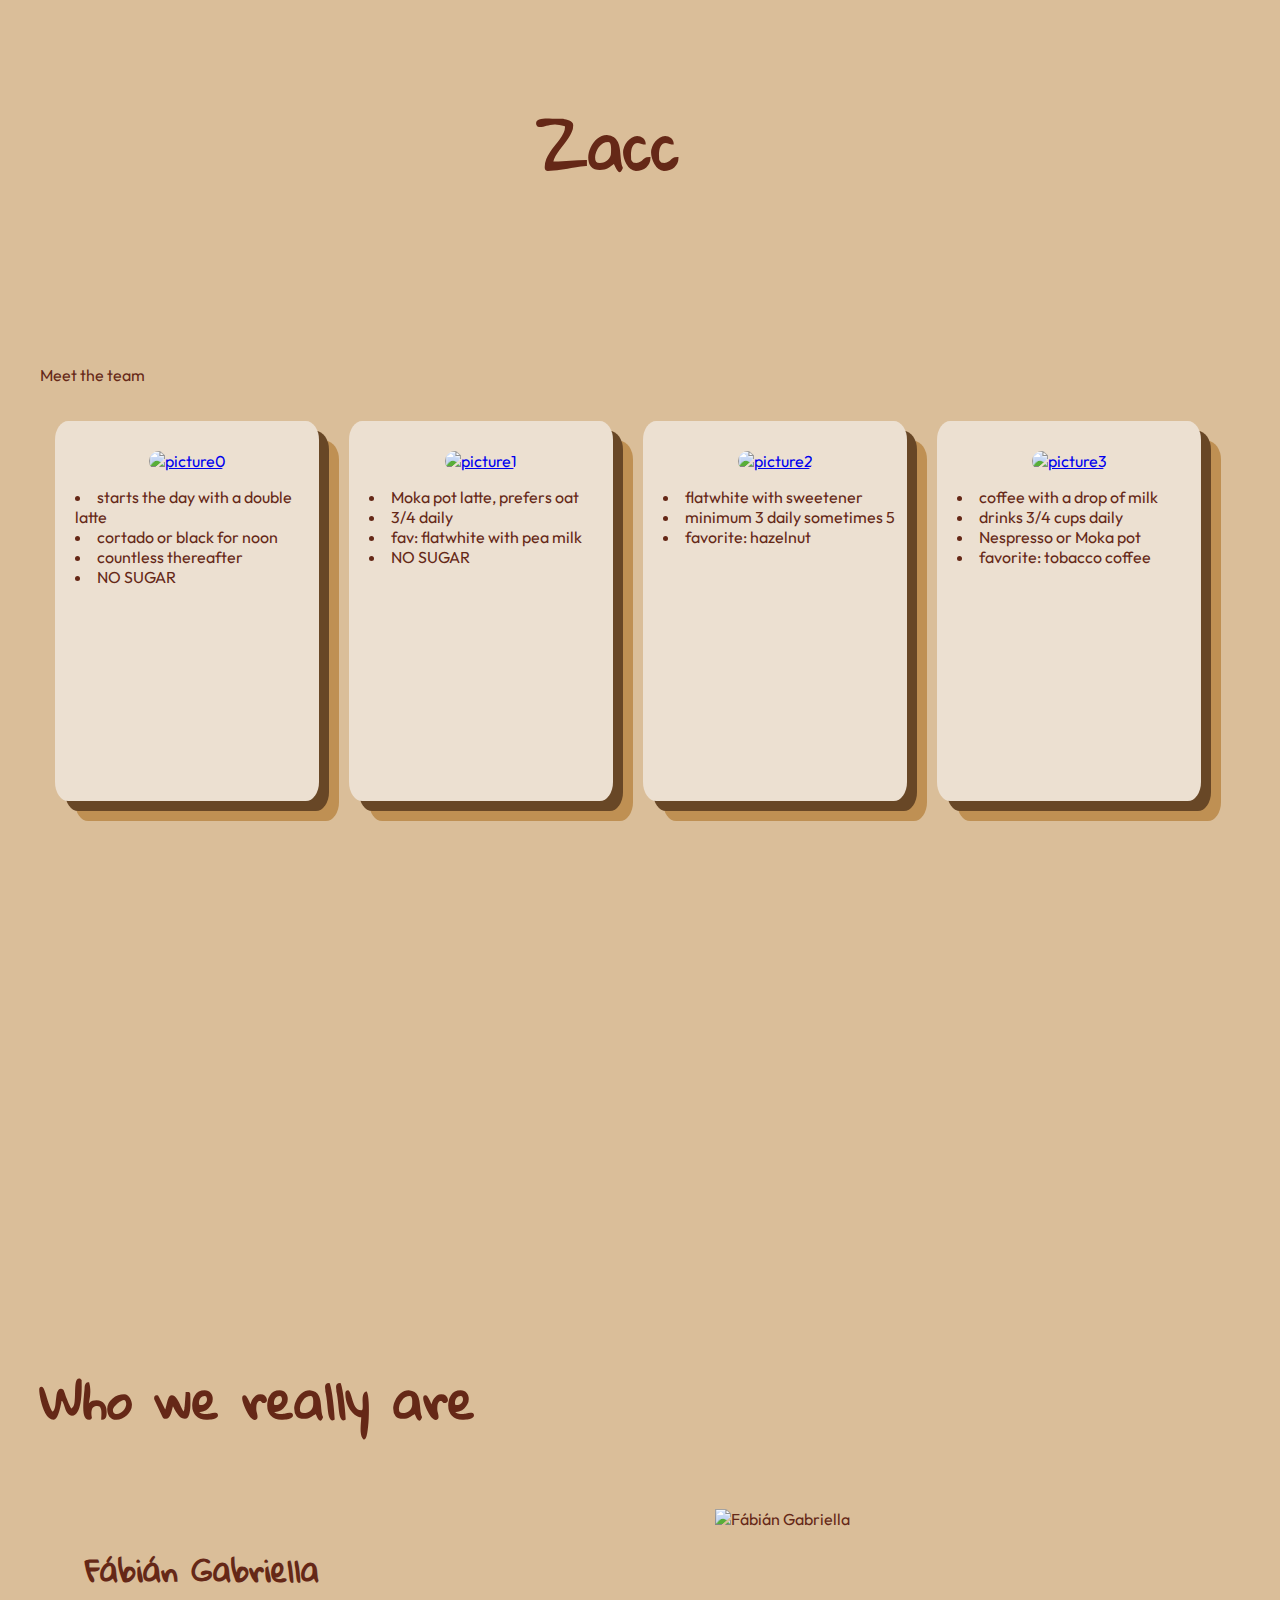
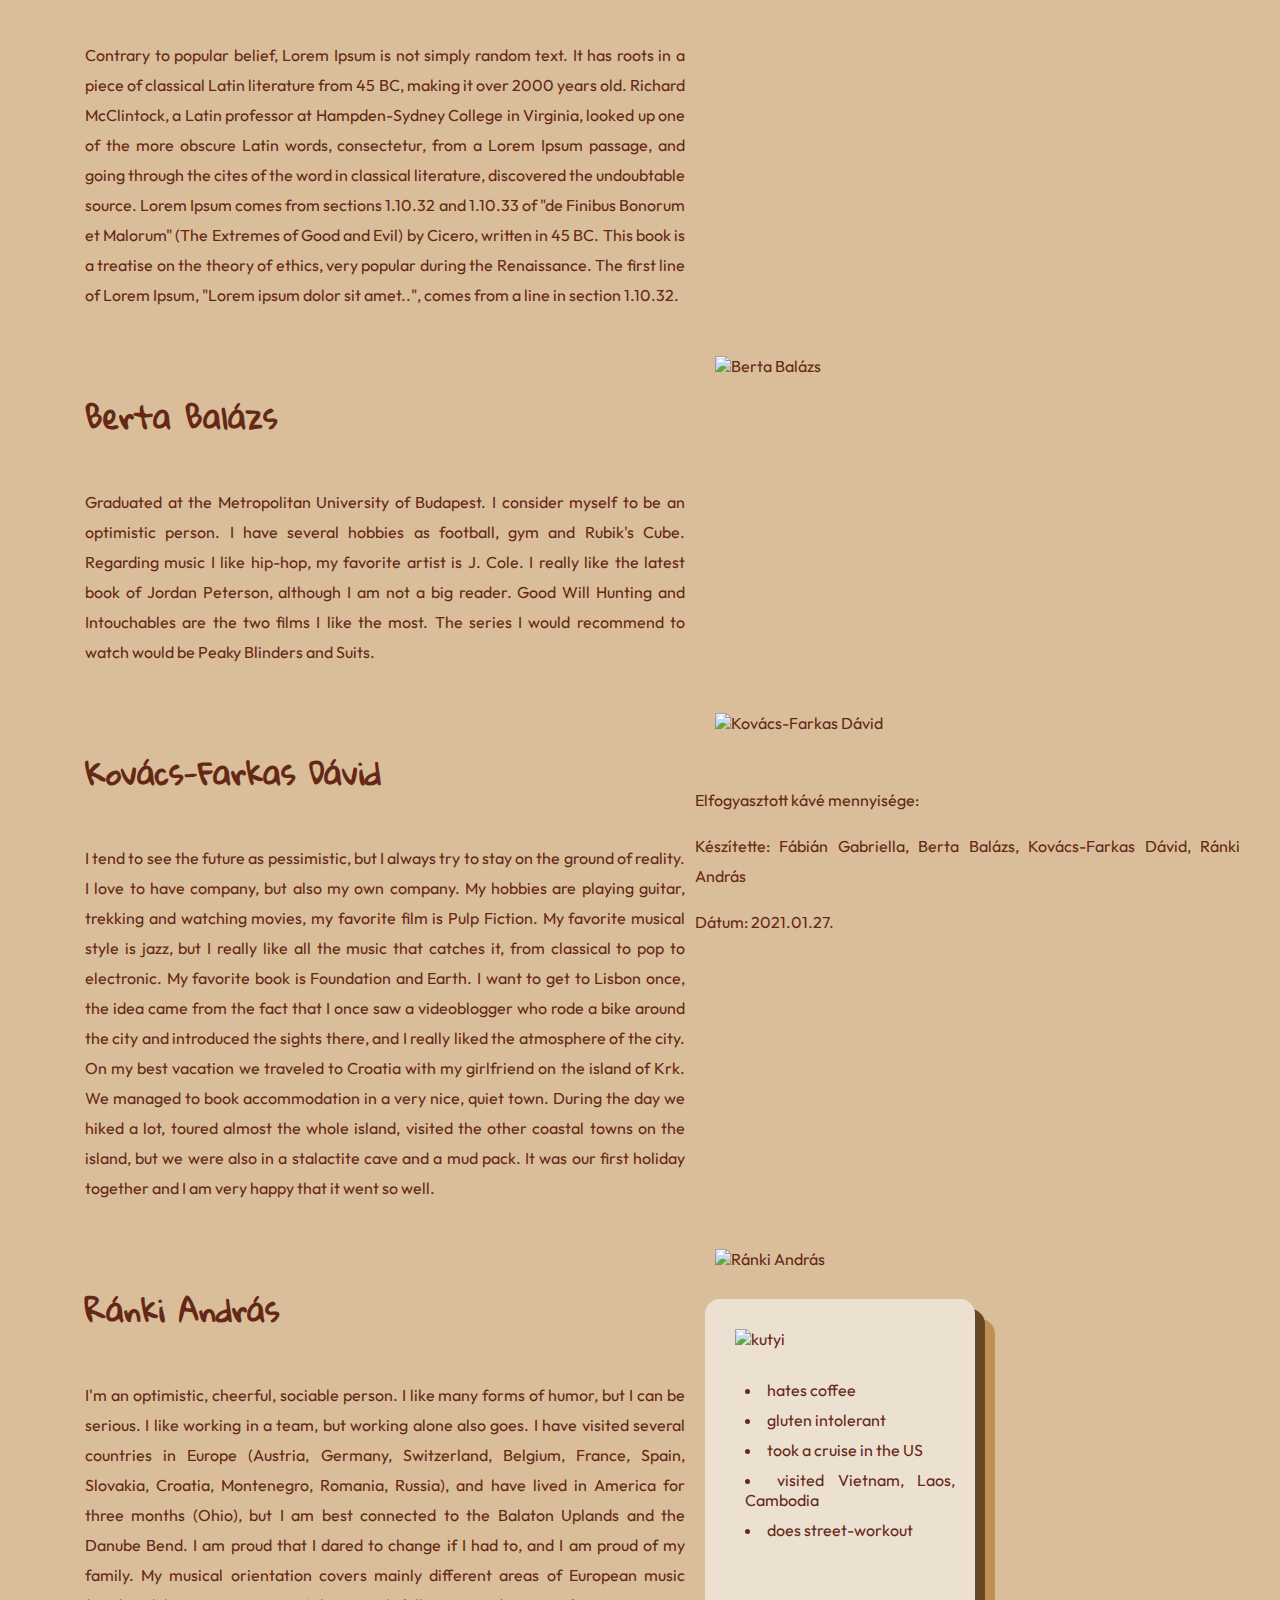
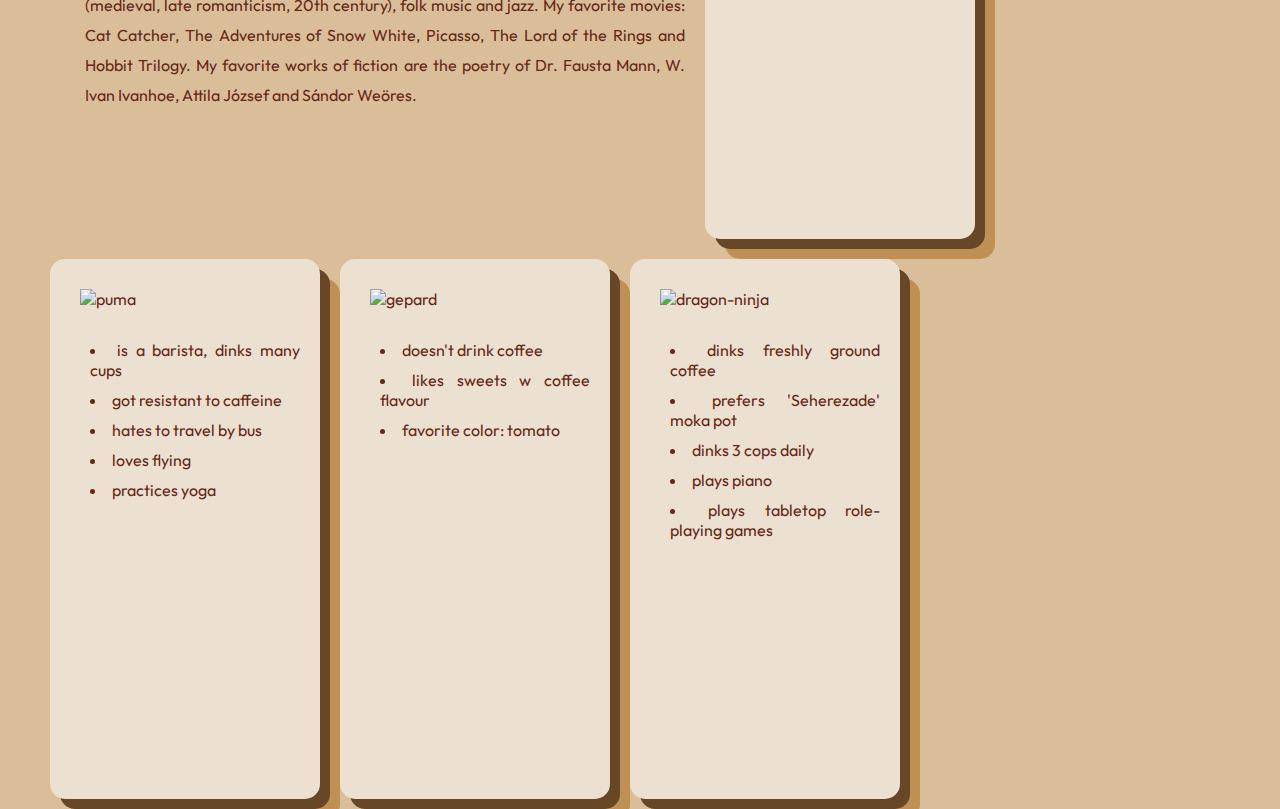
==== commit 2e75c840: "small changes in style" ====
--- a/frontend/index.html
+++ b/frontend/index.html
@@ -11,6 +11,7 @@
 	<link rel="preconnect" href="https://fonts.googleapis.com">
 	<link rel="preconnect" href="https://fonts.gstatic.com" crossorigin>
 	<link href="https://fonts.googleapis.com/css2?family=Gloria+Hallelujah&family=Outfit&display=swap" rel="stylesheet">
+	<link rel="preconnect" href="https://fonts.googleapis.com">
 </head>
 
 <body class="body">
@@ -21,6 +22,9 @@
 			<p>Zacc</p>
 		</div>
 	</header>
+	<div class="team">
+		<p>Meet the team</p>
+	</div>
 		
 	<div class="container2">
 		<div class="row">
@@ -189,5 +193,10 @@
 		</ul>
 	</div>
 </div>
+<footer>
+	<p>Elfogyasztott kávé mennyisége:   </p>
+	<p>Készítette: Fábián Gabriella, Berta Balázs, Kovács-Farkas Dávid, Ránki András</p>
+	<p>Dátum: 2021.01.27.</p>
+</footer>
 </body>
 </html>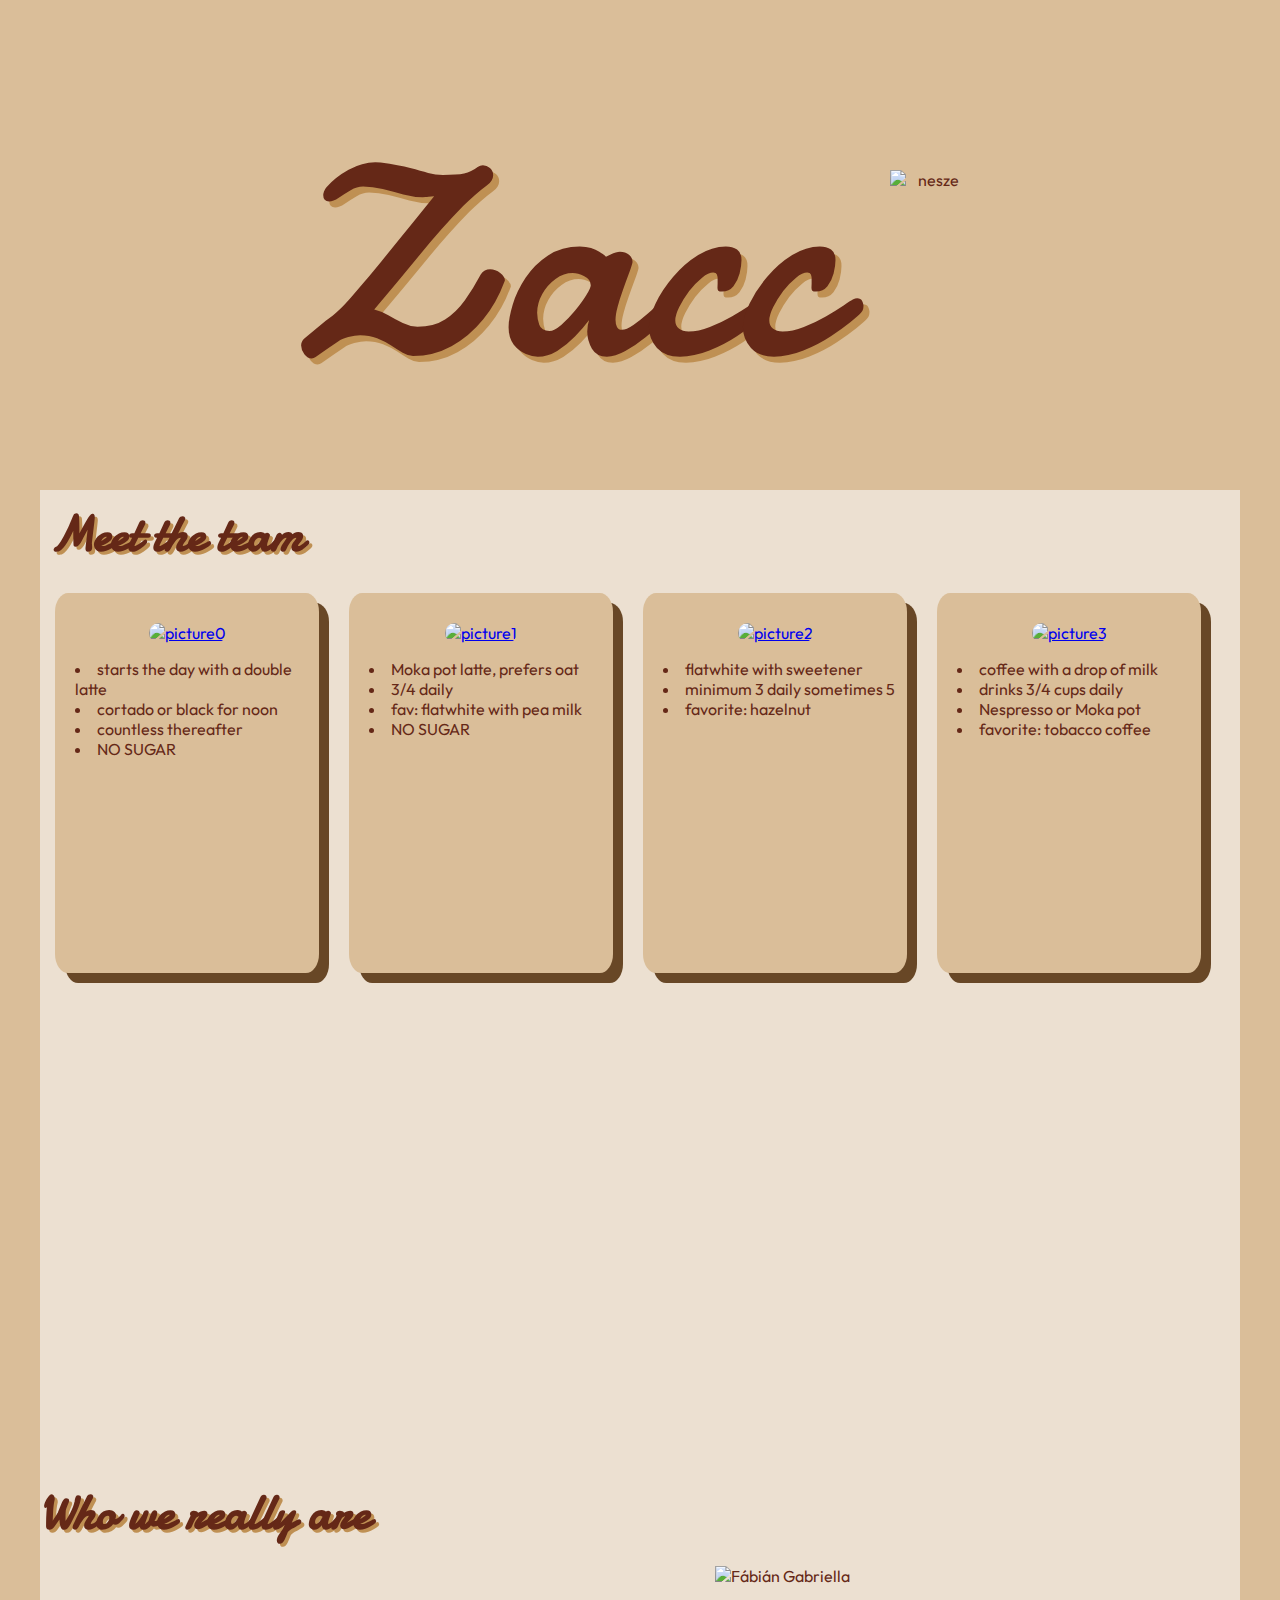
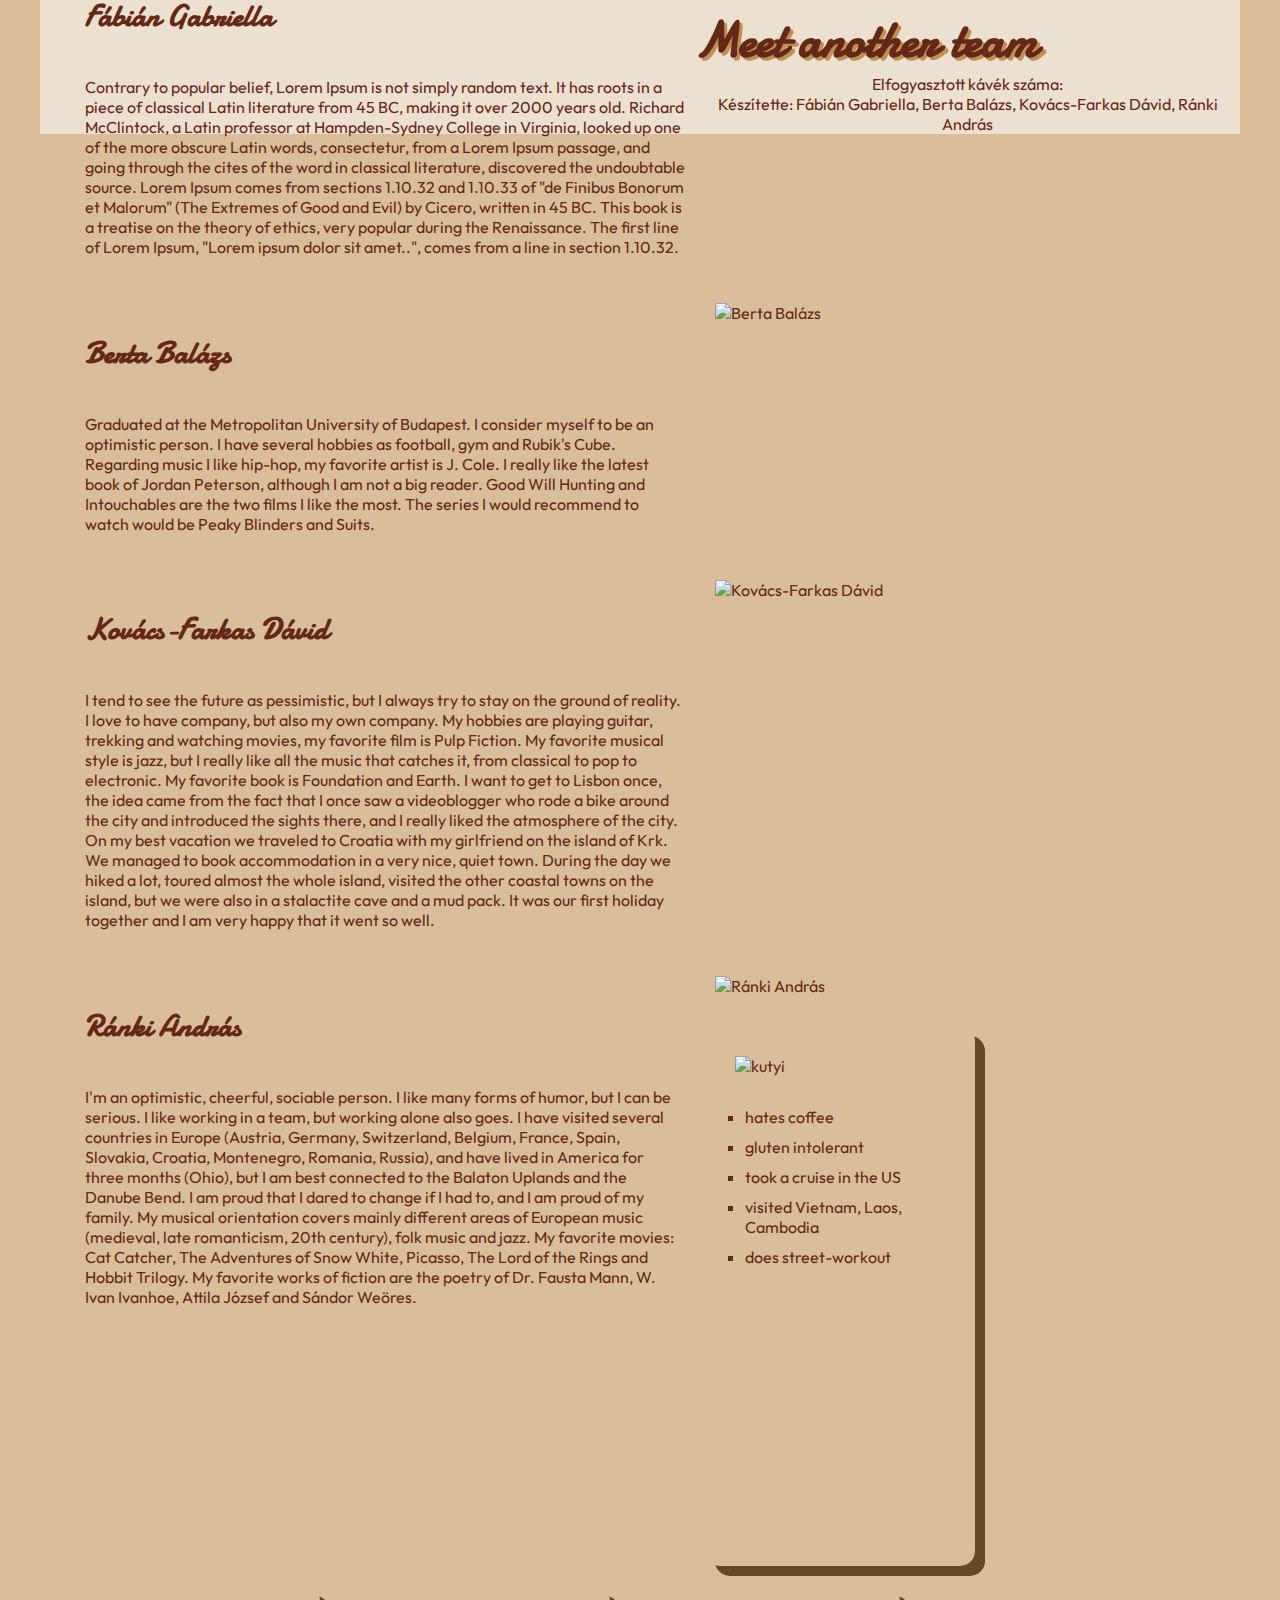
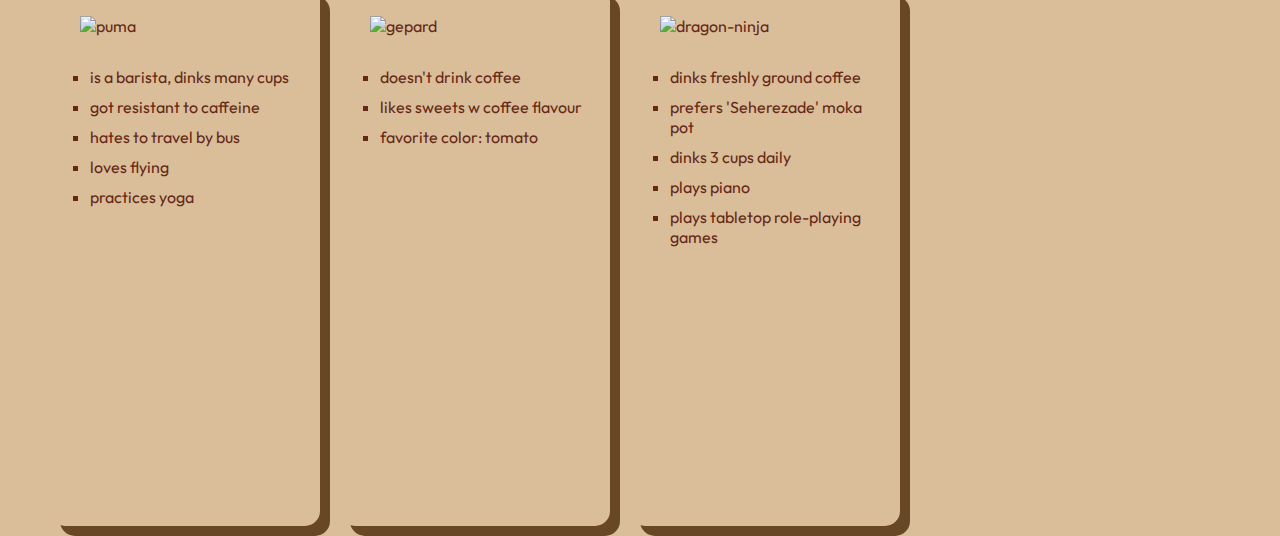
==== commit 2305cf79: "change font, add footer and more background color" ====
--- a/frontend/index.html
+++ b/frontend/index.html
@@ -10,17 +10,23 @@
 	<link rel="preconnect" href="https://fonts.gstatic.com" crossorigin>
 	<link rel="preconnect" href="https://fonts.googleapis.com">
 	<link rel="preconnect" href="https://fonts.gstatic.com" crossorigin>
-	<link href="https://fonts.googleapis.com/css2?family=Gloria+Hallelujah&family=Outfit&display=swap" rel="stylesheet">
 	<link rel="preconnect" href="https://fonts.googleapis.com">
+	<link rel="preconnect" href="https://fonts.gstatic.com" crossorigin>
+	<link href="https://fonts.googleapis.com/css2?family=Damion&family=Outfit&display=swap" rel="stylesheet">
 </head>
 
 <body class="body">
 		
 	
 	<header>
+		
+		<div id="headerp">
+			<p>Zacc</p>
+		</div>
 		<div id="root">
-			<p>Zacc</p>
-		</div>
+			<img src="https://cdn4.iconfinder.com/data/icons/logos-and-brands/512/181_Java_logo_logos-512.png" alt="nesze">
+		</div>
+		
 	</header>
 	<div class="team">
 		<p>Meet the team</p>
@@ -148,11 +154,7 @@
 			</div>	
 
 	</div>
-
-    <div id="container">
-		  
-    </div>
-
+	<h2>Meet another team</h2>
 	<div class="contant">
 		<img src="https://encrypted-tbn0.gstatic.com/images?q=tbn:ANd9GcT8Z5lQMzHYN6b7etF84lvHQz8AAn5cCPNwng&usqp=CAU" alt="kutyi">
 		<ul>
@@ -186,17 +188,20 @@
 		<ul>
 			<li>dinks freshly ground coffee</li>
 			<li>prefers 'Seherezade' moka pot</li>
-			<li>dinks 3 cops daily</li>
+			<li>dinks 3 cups daily</li>
 			<li>plays piano</li>
 			<li>plays tabletop role-playing games</li>
 			
 		</ul>
 	</div>
-</div>
+
+
+</body>
 <footer>
-	<p>Elfogyasztott kávé mennyisége:   </p>
-	<p>Készítette: Fábián Gabriella, Berta Balázs, Kovács-Farkas Dávid, Ránki András</p>
-	<p>Dátum: 2021.01.27.</p>
+	<div class="foot">
+		<p>Elfogyasztott kávék száma: <br>
+		Készítette: Fábián Gabriella, Berta Balázs, Kovács-Farkas Dávid, Ránki András</p>
+	</div>
 </footer>
-</body>
-</html>+</html>
+
--- a/frontend/style.css
+++ b/frontend/style.css
@@ -1,38 +1,47 @@
-/*header{
-  color: #532200;
-  font-family: 'Gloria Hallelujah', cursive;
-  height: 20vh;
-  width: 1200px;
-  padding: 0;
+
+
+
+header{
   display: flex;
-  top: 0;
-  font-size: 4vh;
-}*/
-
-header{
-  padding: 50px 160px 50px 160px;
+  padding: 50px 200px 50px 160px;
   text-align: center;
   height: 190px;
-  margin: 0px 0px 70px 0px;
-
-}
-
-#root{
+  margin: 0px 0px 200px 0px;
+
+}
+header p{
+  margin:0px;
+  font-size:300px;
+  font-family: 'Damion', cursive;
+  text-shadow: 6px 6px #BF9053;
+  
+}
+#headerp{
+  width: 500px;
+  flex-grow: 1;
+}
+
+
+/*#root{
   width: 200px;
   height: 200px;
   background-image: url(https://cdn4.iconfinder.com/data/icons/logos-and-brands/512/181_Java_logo_logos-512.png);
   background-size: 200px 200px;
-  margin-left: 35%;
- 
-}
-#root p{
-  text-align: center;
-  vertical-align: middle;
-  line-height: 70px;
-  font-family: 'Gloria Hallelujah', cursive;
-  font-size: 60px; 
-  font-weight: bold;
-
+  margin-left: 35%; 
+ }
+ */
+
+
+#root img{
+  width:80px;
+  height:80px;
+  float: left;
+  padding: 120px 0px 0px 0px;
+}
+
+#root{
+  flex-grow: 2;
+  max-width: 150px;
 }
 
 .column{
@@ -42,8 +51,8 @@
   padding: 0px;
   text-align: center;
   border-radius: 5%;
-  background-color: #ece0d1;
-  box-shadow: 10px 10px  #684726, 20px 20px #BF9053; 
+  background-color: #DABE99;
+  box-shadow: 10px 10px  #684726 /* 20px 20px #BF9053;*/; 
   height: 380px;
 }
 
@@ -57,6 +66,7 @@
   font-family: 'Outfit', sans-serif;
   color:  #652817;
   
+  
 }
 
 .title{
@@ -88,8 +98,12 @@
     text-align: left;
   }
 h2{ 
-  font-family: 'Gloria Hallelujah', cursive;
+  font-family: 'Damion', cursive;
   font-size: 50px;
+  text-shadow: 3px 3px #BF9053;
+  background-color: #ece0d1;
+  margin:0px;
+  
 }
 
 .leftside{
@@ -98,9 +112,10 @@
   padding: 10px;
 }
 
-p{
+.p{
     text-align: justify;
     line-height: 30px;
+    font-family: 'Damion', cursive;
 }
 .rightside{
     float: left;
@@ -118,6 +133,7 @@
   max-width: 80%;
   margin-left: auto;
   margin-right: auto;
+  background-color: #DABE99;
 }
 
 .contant{
@@ -125,9 +141,9 @@
     height: 400px;
     float:left;
     padding: 20px 20px 120px 20px;
-    margin: 10px;
-    background-color: #ece0d1;
-    box-shadow: 10px 10px  #684726, 20px 20px #BF9053; 
+    margin: 10px 10px 10px 10px;
+    background-color: #DABE99;
+    box-shadow: 10px 10px  #684726 /*20px 0px #BF9053*/; 
     border-radius: 15px;
 }
 
@@ -140,8 +156,8 @@
 }
 
 .contant ul{
-  text-align: justify;
-  list-style: inside;
+  text-align: left;
+  list-style: square;
   padding-inline-start: 20px;
 }
 .contant li{
@@ -158,15 +174,11 @@
 }*/
 
 .heading{
-  font-family: 'Gloria Hallelujah', cursive;
+  font-family: 'Damion', cursive;
   font-size: 30px;
 }
 
-#container{
-  width: 1200px;
-  height: 880px;
-  
-}
+
 
 .row{
   position: relative;
@@ -179,13 +191,42 @@
 }*/
 .container2{
   text-align: left;
+  background-color: #ece0d1; 
 }
 
 .container2 ul{
   padding-inline-start: 20px;
+  background-color: #DABE99;
+
 }
 
 .column img{
   margin-top: 30px;
   border-color: #BF9053;
+}
+
+.team{
+  text-align: left;
+  vertical-align: middle;
+  font-family: 'Damion', cursive;
+  font-weight: bold;
+}
+
+.team p{
+  text-shadow: 3px 3px #BF9053;
+  font-size: 50px;
+  margin: 0px;
+  background-color: #ece0d1;
+  padding: 10px;
+  
+}
+
+footer{
+  color:#652817;
+  background-color: #ece0d1;
+  
+}
+footer p{
+  text-align:center;
+  margin:0px;
 }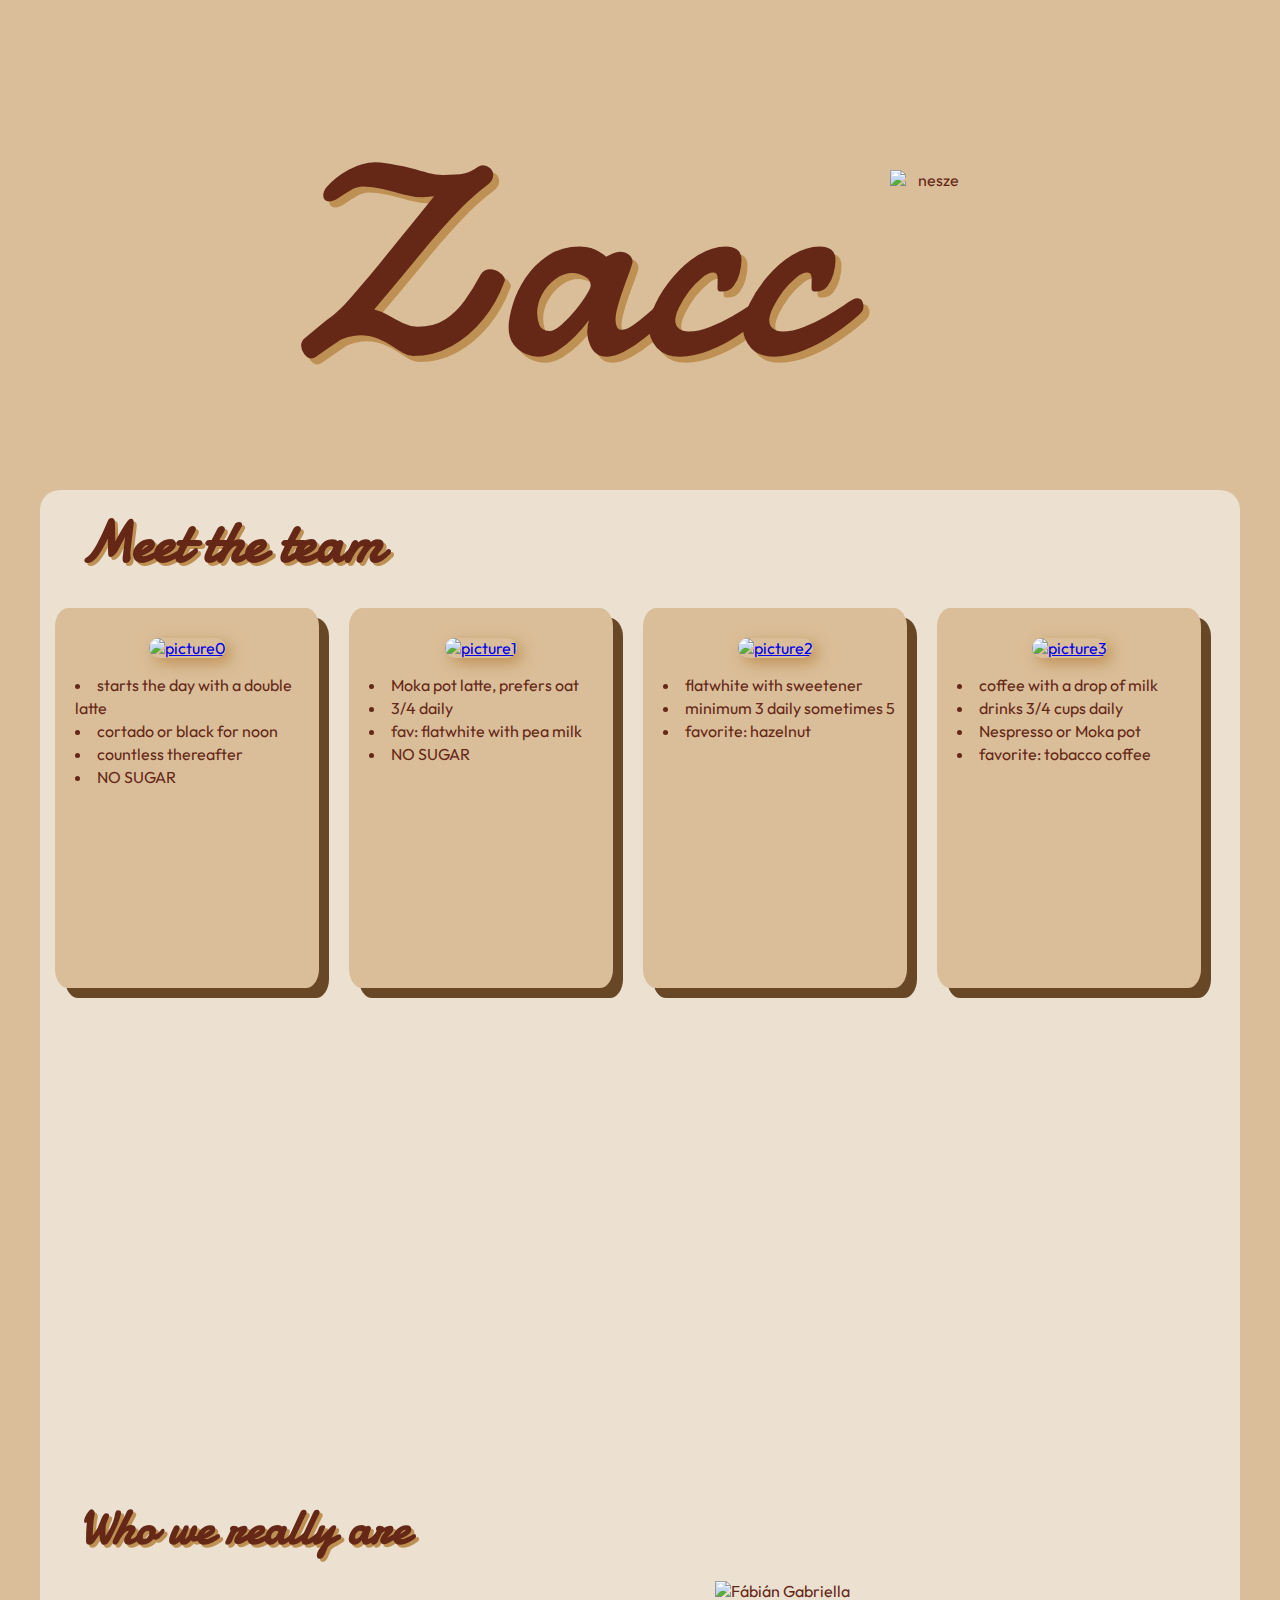
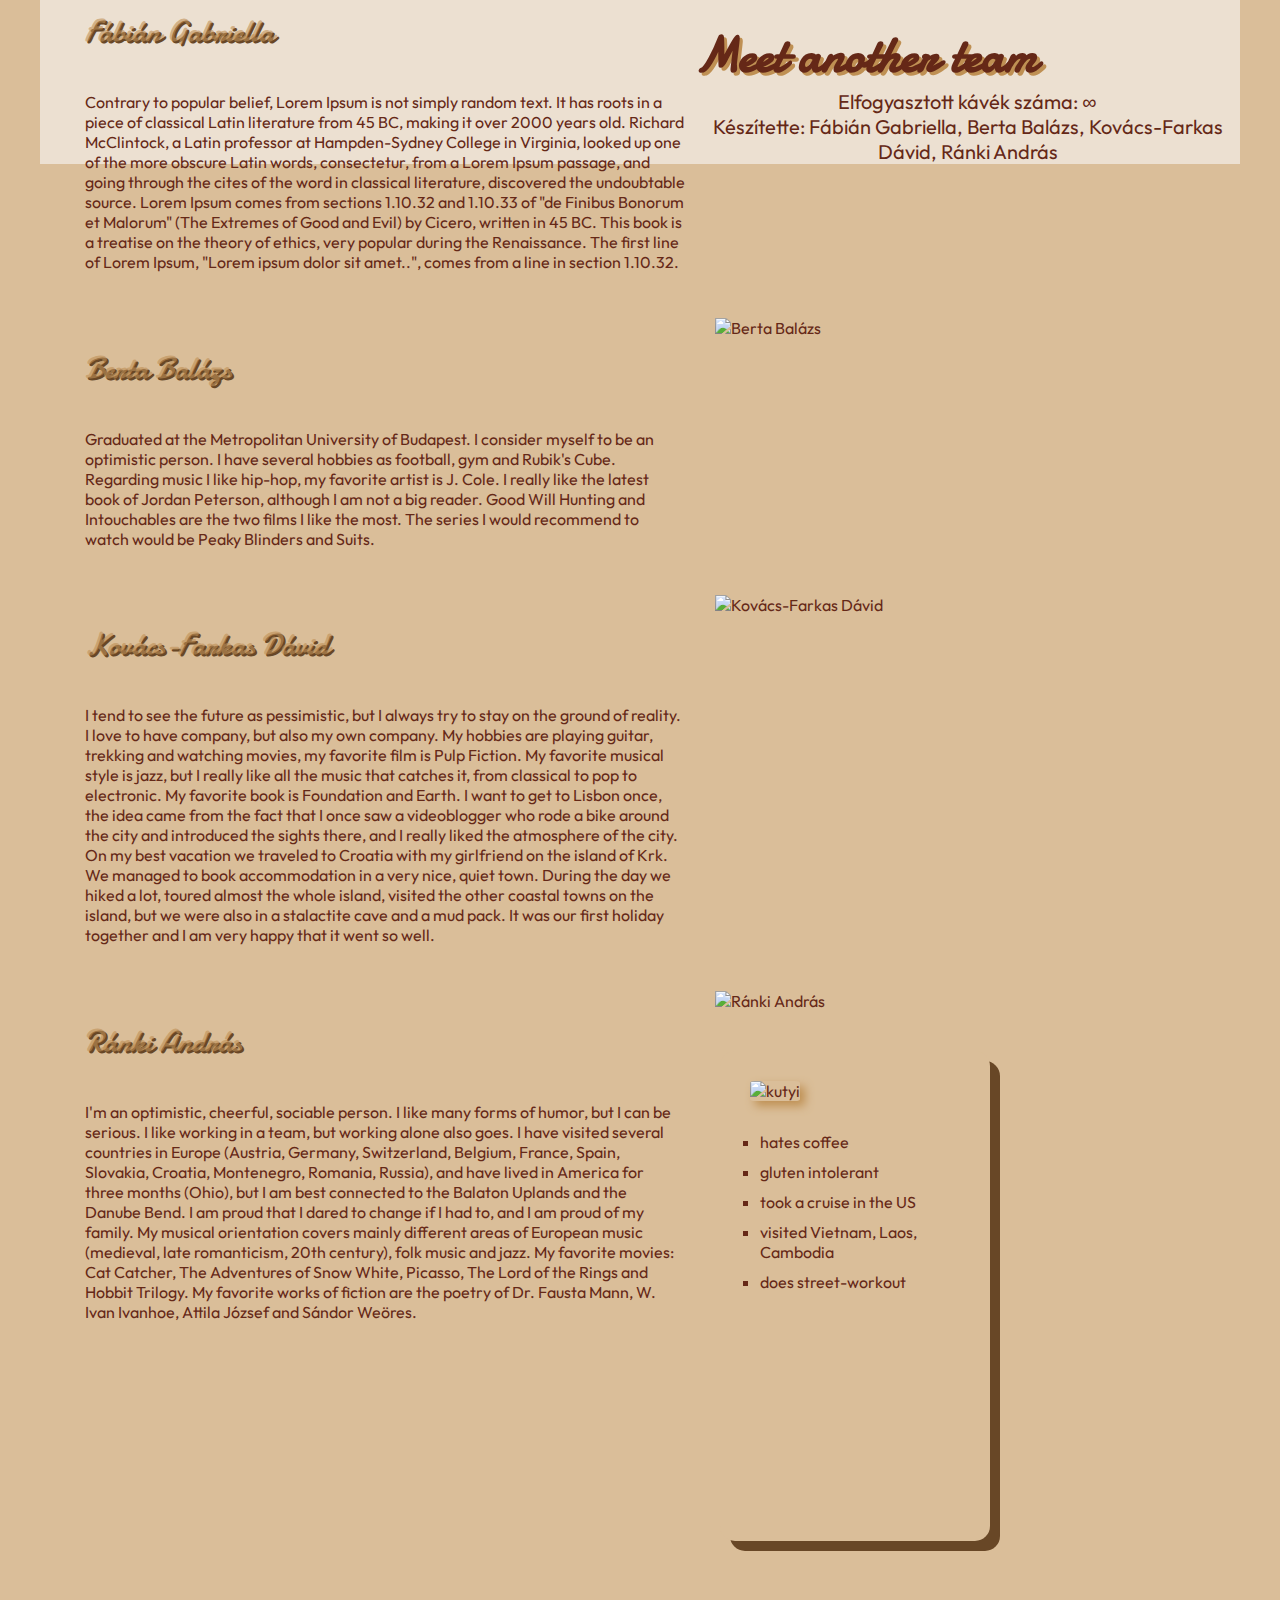
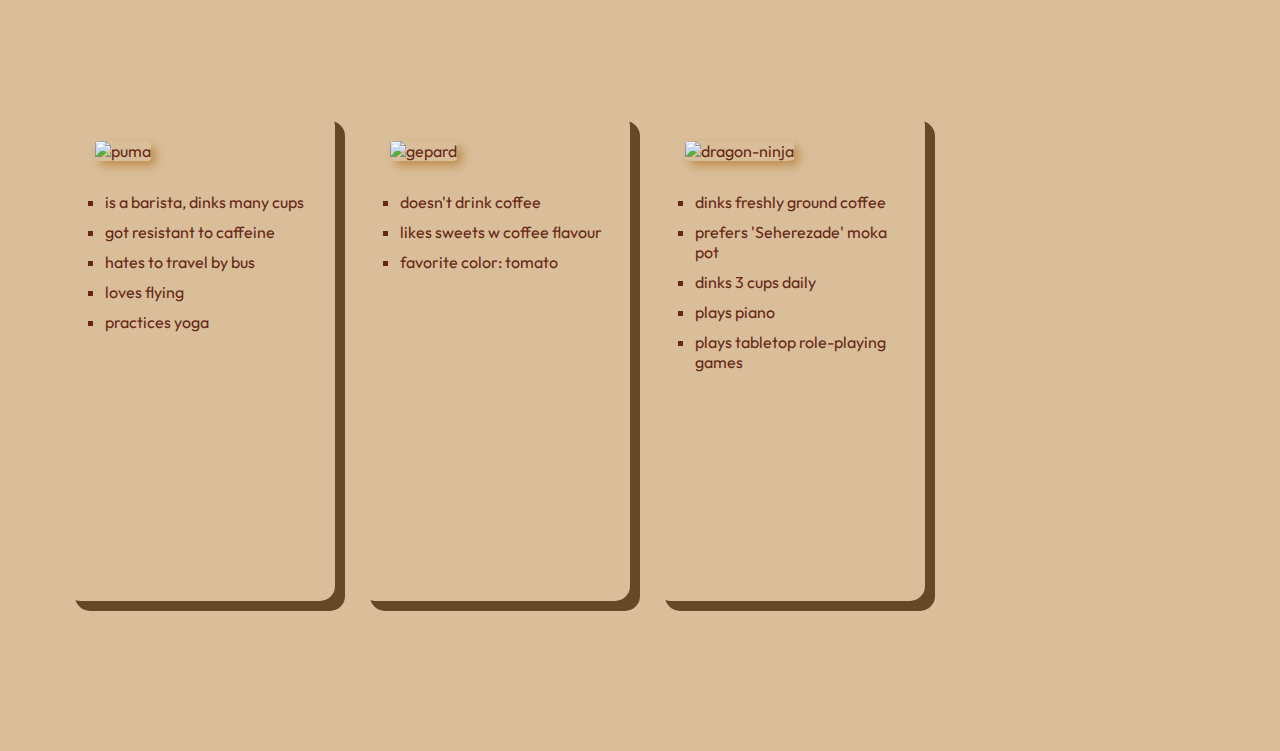
==== commit c3ec6c84: "create readme.md, add more magic" ====
--- a/frontend/index.html
+++ b/frontend/index.html
@@ -17,17 +17,16 @@
 
 <body class="body">
 		
-	
 	<header>
-		
 		<div id="headerp">
 			<p>Zacc</p>
 		</div>
+		
 		<div id="root">
 			<img src="https://cdn4.iconfinder.com/data/icons/logos-and-brands/512/181_Java_logo_logos-512.png" alt="nesze">
-		</div>
-		
+		</div>		
 	</header>
+
 	<div class="team">
 		<p>Meet the team</p>
 	</div>
@@ -38,6 +37,7 @@
 				<a href=#Andras>
 					<img src="https://media.sciencephoto.com/image/c0498341/800wm/C0498341-Green_sea_turtle.jpg" alt="picture0" class="picture" >
 				</a>
+
 				<div class="container2">
 					<ul class="title">
 						<li>starts the day with a double latte</li>
@@ -52,6 +52,7 @@
 				<a href=#Gobi>
 					<img src="https://media.istockphoto.com/photos/close-up-of-a-humpback-whale-calf-in-blue-water-picture-id1164479927?k=20&m=1164479927&s=612x612&w=0&h=uWU43oNNmCgAYdUbZ65_gnXzZ3j8bxtQoKD6YlZg_ZI=" alt="picture1" height="200px" width="250px" class="picture" >
 				</a>
+
 				<div class="container2">
 					<ul class="title">
 						<li>Moka pot latte, prefers oat</li>
@@ -66,6 +67,7 @@
 				<a href=#David>
 					<img src="https://hearinghealthmatters.org/wp-content/uploads/sites/6/files/2017/03/gorilla.jpg" alt="picture2" height="200px" width="250px"  class="picture">
 				</a>
+
 				<div class="container2">
 					<ul class="title">
 						<li>flatwhite with sweetener</li>
@@ -79,6 +81,7 @@
 				<a href=#Balazs>
 					<img src="https://media.sciencephoto.com/c0/42/87/38/c0428738-400px-wm.jpg" alt="picture3" height="200px" width="250px" class="picture" >
 				</a>
+
 				<div class="container2">
 					<ul class="title">
 						<li>coffee with a drop of milk</li>
@@ -90,9 +93,11 @@
 			</div>
 		</div>
 	</div>
+
 	<div id="who">
 		<h2>Who we really are</h2>
 	</div>
+
 	<div id="root100">
 		
 		<div class="container">
@@ -154,7 +159,9 @@
 			</div>	
 
 	</div>
-	<h2>Meet another team</h2>
+
+	<div><h2>Meet another team</h2></div>
+	
 	<div class="contant">
 		<img src="https://encrypted-tbn0.gstatic.com/images?q=tbn:ANd9GcT8Z5lQMzHYN6b7etF84lvHQz8AAn5cCPNwng&usqp=CAU" alt="kutyi">
 		<ul>
@@ -199,7 +206,7 @@
 </body>
 <footer>
 	<div class="foot">
-		<p>Elfogyasztott kávék száma: <br>
+		<p>Elfogyasztott kávék száma: &#8734 <br>
 		Készítette: Fábián Gabriella, Berta Balázs, Kovács-Farkas Dávid, Ránki András</p>
 	</div>
 </footer>
--- a/frontend/style.css
+++ b/frontend/style.css
@@ -97,13 +97,14 @@
     padding-bottom: 20px;
     text-align: left;
   }
+
 h2{ 
   font-family: 'Damion', cursive;
   font-size: 50px;
   text-shadow: 3px 3px #BF9053;
   background-color: #ece0d1;
   margin:0px;
-  
+  padding: 0px 0px 0px 40px;
 }
 
 .leftside{
@@ -138,10 +139,10 @@
 
 .contant{
     width: 230px;
-    height: 400px;
+    height: 350px;
     float:left;
     padding: 20px 20px 120px 20px;
-    margin: 10px 10px 10px 10px;
+    margin: 20px 0px 150px 25px;
     background-color: #DABE99;
     box-shadow: 10px 10px  #684726 /*20px 0px #BF9053*/; 
     border-radius: 15px;
@@ -150,9 +151,12 @@
 .contant img{
   width:210px;
   height:210px;
-  padding: 10px;
+  margin: 10px;
   border-radius: 10%;
   object-fit: cover;
+  box-shadow: 5px 5px 10px #BF9053;
+  /*border: 4px solid; 
+  border-color: #BF9053;*/
 }
 
 .contant ul{
@@ -176,6 +180,8 @@
 .heading{
   font-family: 'Damion', cursive;
   font-size: 30px;
+  color: #bf90579e;
+  text-shadow: 2px 2px #684726;
 }
 
 
@@ -197,12 +203,15 @@
 .container2 ul{
   padding-inline-start: 20px;
   background-color: #DABE99;
+  line-height: 23px;
 
 }
 
 .column img{
   margin-top: 30px;
-  border-color: #BF9053;
+  /*border: 5px solid;*/ 
+  border-color: #DABE99;
+  box-shadow: 5px 5px 15px #BF9053;
 }
 
 .team{
@@ -214,10 +223,13 @@
 
 .team p{
   text-shadow: 3px 3px #BF9053;
-  font-size: 50px;
+  font-size: 60px;
   margin: 0px;
   background-color: #ece0d1;
   padding: 10px;
+  border-top-left-radius: 20px;
+  border-top-right-radius: 20px;
+  padding-inline-start: 40px;
   
 }
 
@@ -229,4 +241,5 @@
 footer p{
   text-align:center;
   margin:0px;
-}+  font-size: 20px;
+}
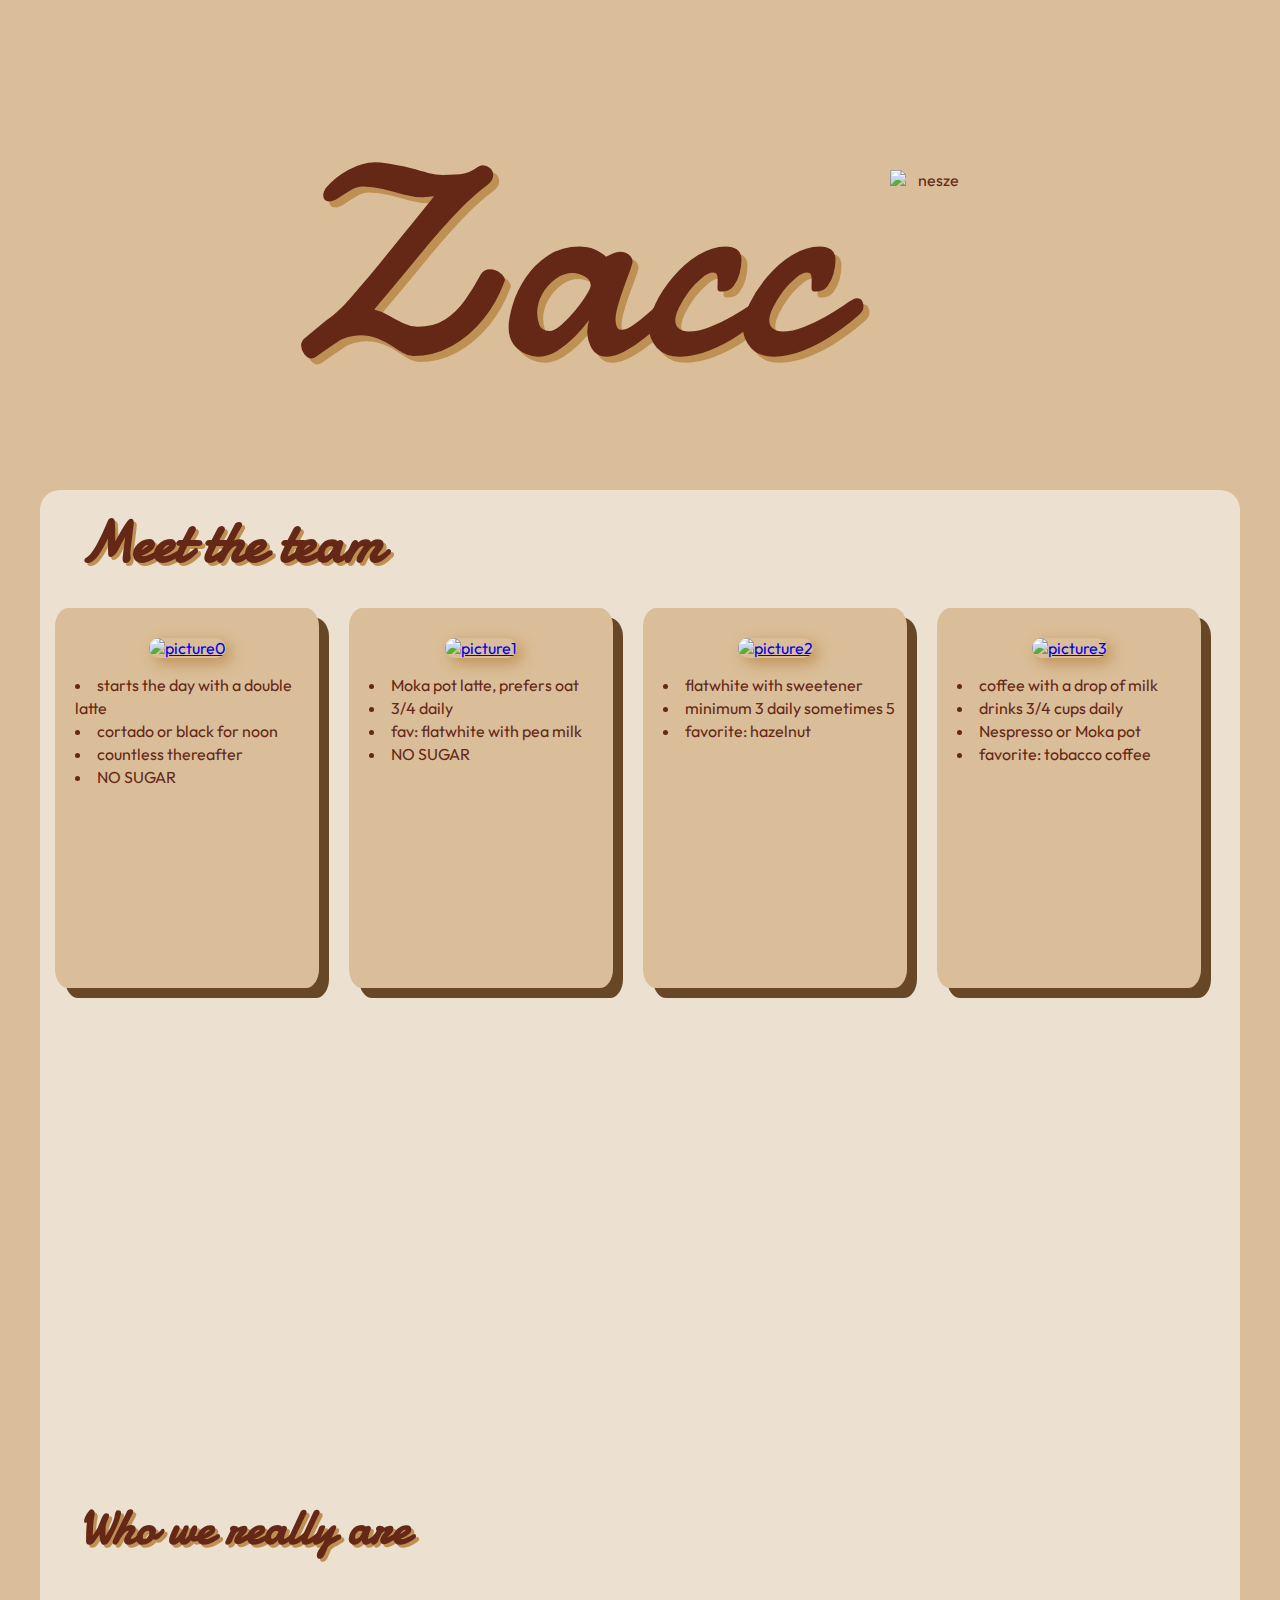
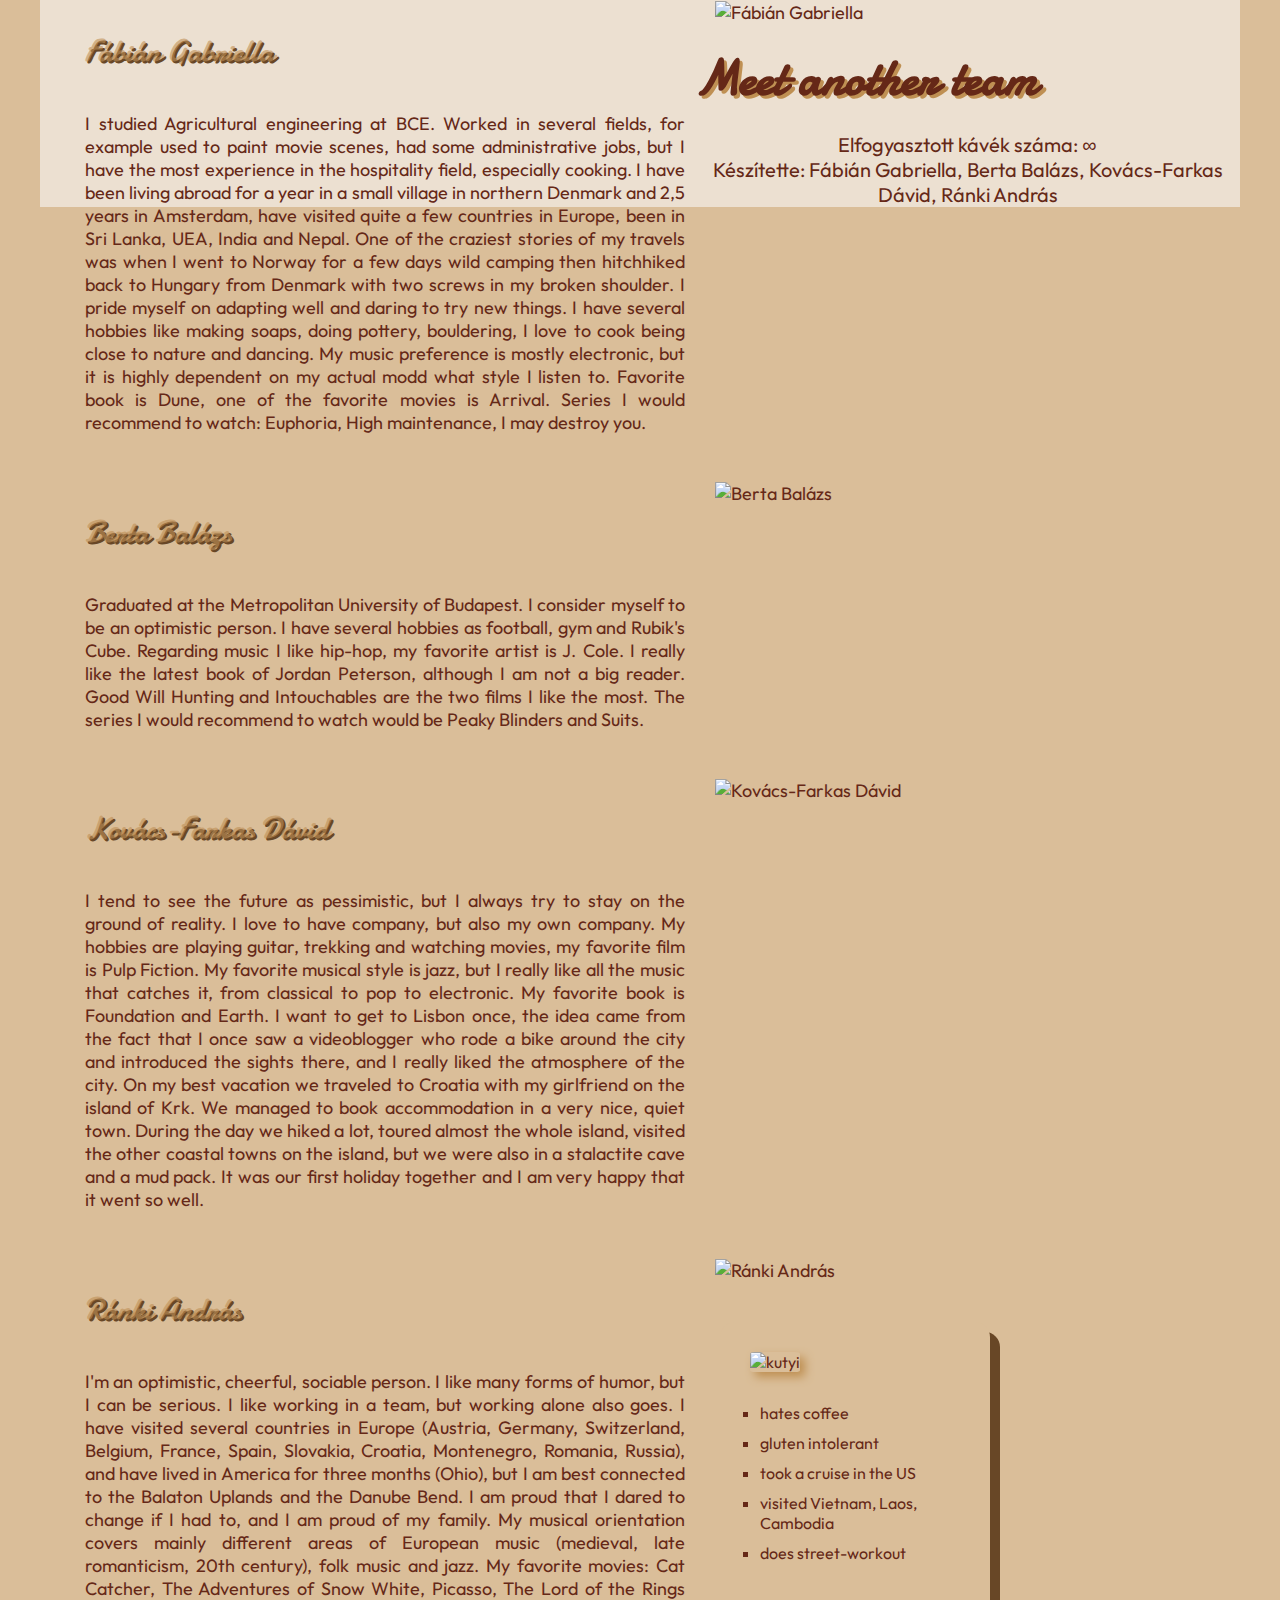
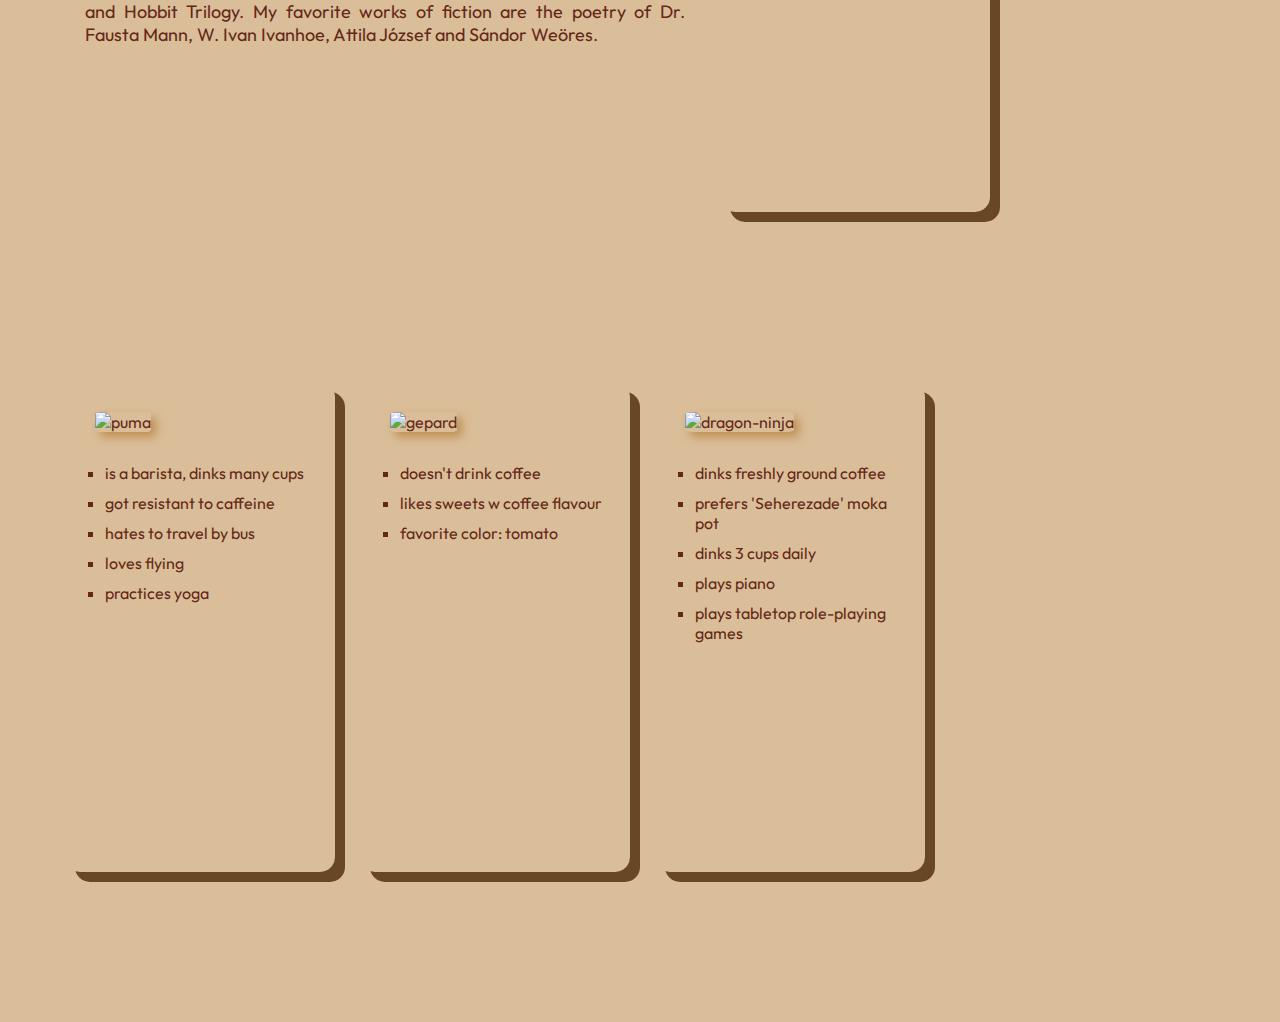
==== commit ecddb119: "fine tune style, add content to readme" ====
--- a/frontend/index.html
+++ b/frontend/index.html
@@ -104,12 +104,15 @@
 			<div id="Gobi" class="leftside">
 				
 				<h4 class="heading">Fábián Gabriella</h4>
-				<p class="about">Contrary to popular belief, Lorem Ipsum is not simply random text. It has roots in a piece of classical Latin literature from 45 BC, making it over 2000 years old. Richard McClintock, a Latin professor at Hampden-Sydney College in Virginia, looked up one of the more obscure Latin words, consectetur, from a Lorem Ipsum passage, and going through the cites of the word in classical literature, discovered the undoubtable source. Lorem Ipsum comes from sections 1.10.32 and 1.10.33 of "de Finibus Bonorum et Malorum" (The Extremes of Good and Evil) by Cicero, written in 45 BC. This book is a treatise on the theory of ethics, very popular during the Renaissance. The first line of Lorem Ipsum, "Lorem ipsum dolor sit amet..", comes from a line in section 1.10.32.
+				<p class="about">I studied Agricultural engineering at BCE. Worked in several fields, for example used to paint movie scenes, had some administrative jobs, but I have the most experience in the hospitality field, especially cooking. 
+					I have been living abroad for a year in a small village in northern Denmark and 2,5 years in Amsterdam, have visited quite a few countries in Europe, been in Sri Lanka, UEA, India and Nepal. One of the craziest stories of my travels was when I went to Norway for a few days wild camping then hitchhiked back to Hungary from Denmark with two screws in my broken shoulder. I pride myself on adapting well and daring to try new things. 
+					I have several hobbies like making soaps, doing pottery, bouldering, I love to cook being close to nature and dancing. 
+					My music preference is mostly electronic, but it is highly dependent on my actual modd what style I listen to. Favorite book is Dune, one of the favorite movies is Arrival. Series I would recommend to watch: Euphoria, High maintenance, I may destroy you. 					
 				</p>
 			</div>	
 			<div class="rightside">
 				<picture>
-					<img class="personal" src="https://scontent.fbud7-3.fna.fbcdn.net/v/t1.6435-9/69706499_2606957459356904_173142436783063040_n.jpg?_nc_cat=103&ccb=1-5&_nc_sid=174925&_nc_ohc=SYry5-ACYFYAX-LRob_&_nc_ht=scontent.fbud7-3.fna&oh=00_AT-94voz0klzvxVmZSa6uYiEXt1B3o-Az0v1H0UssfDEWQ&oe=6218A43A" alt="Fábián Gabriella">
+					<img class="personal" src="https://media-exp1.licdn.com/dms/image/C5603AQFHX8ji5LTcZQ/profile-displayphoto-shrink_800_800/0/1623833295919?e=1648684800&v=beta&t=g6RdcHPR_S_9Mfjd2sW3W3uWZtHe5tf2W85AJE18z0k" alt="Fábián Gabriella">
 				</picture>
 			</div>
 		</div>
--- a/frontend/style.css
+++ b/frontend/style.css
@@ -78,9 +78,10 @@
 
 .container{
   position: relative;
-  text-align: left;
   width: 1200px;
   margin: 0px 0px 0px -85px;
+  text-align: justify;
+  font-size: 18px; 
   
 }
 
@@ -104,7 +105,7 @@
   text-shadow: 3px 3px #BF9053;
   background-color: #ece0d1;
   margin:0px;
-  padding: 0px 0px 0px 40px;
+  padding: 0px 0px 20px 40px;
 }
 
 .leftside{
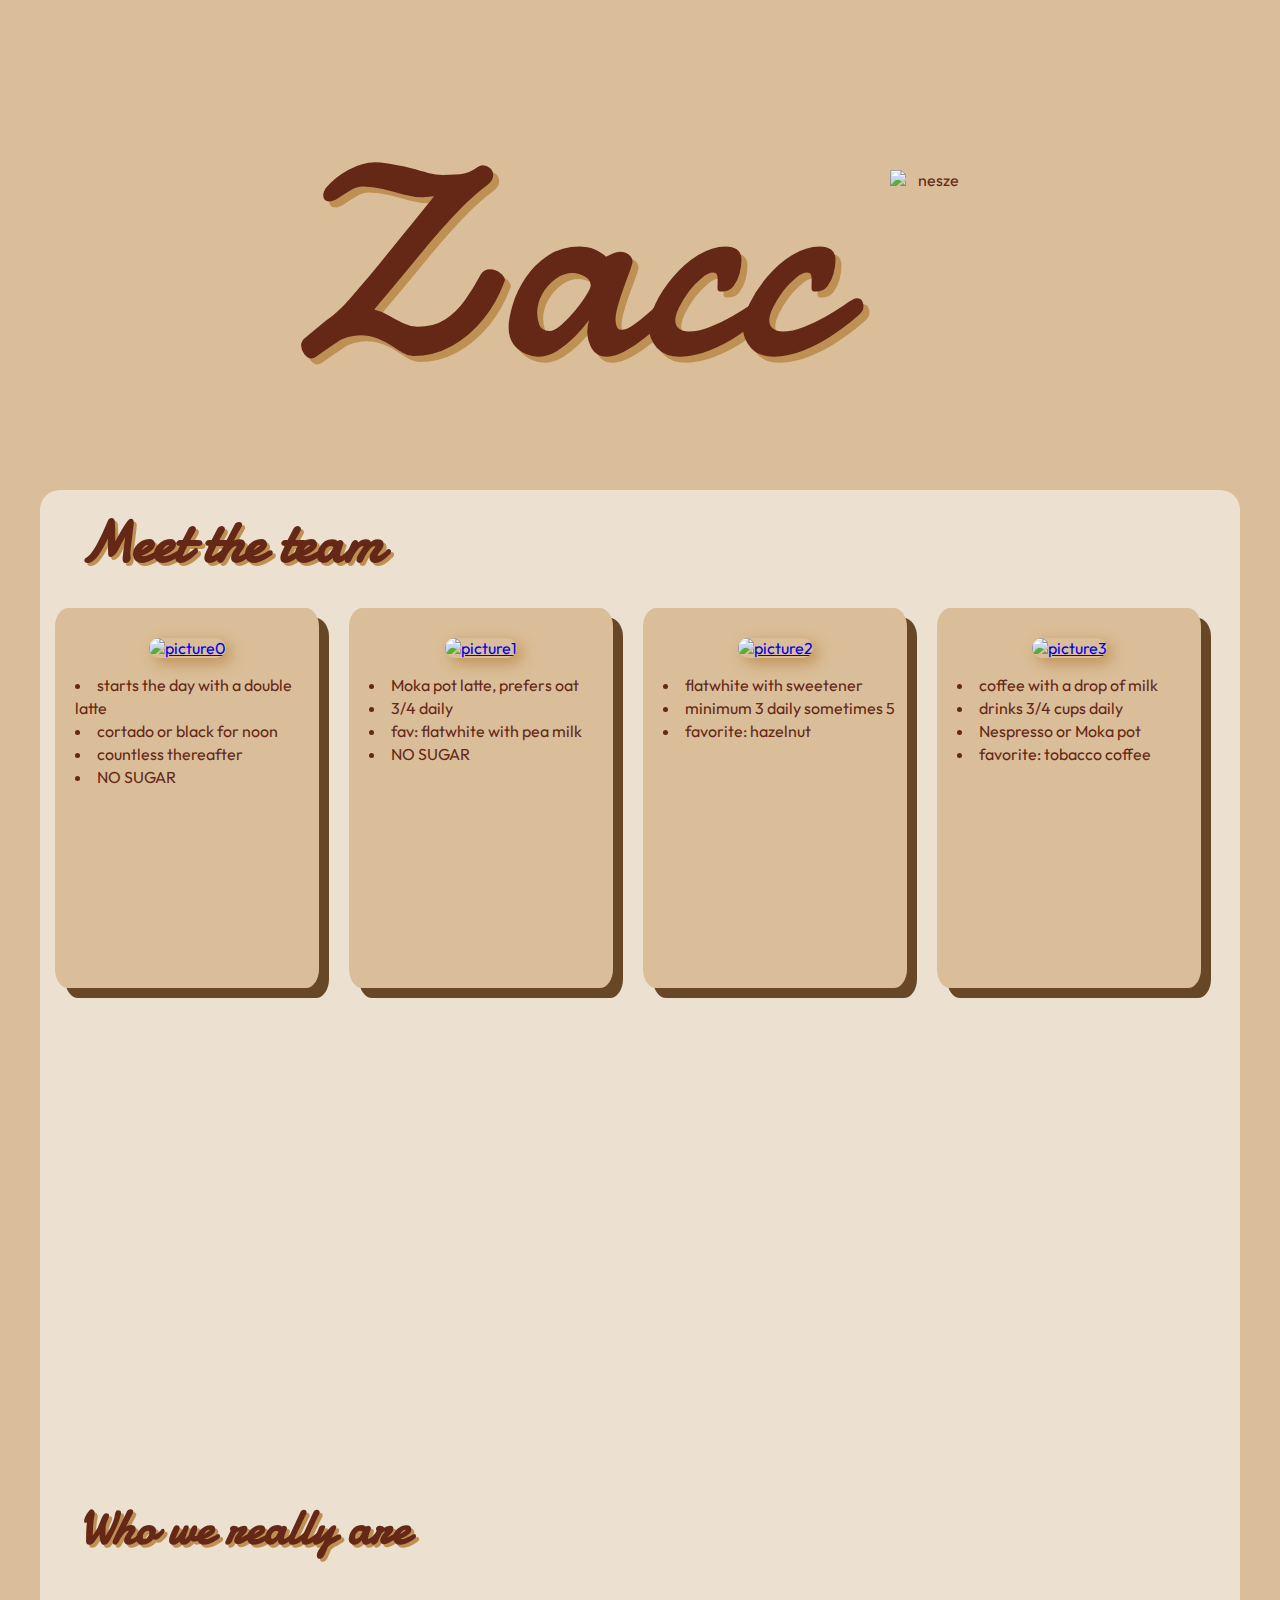
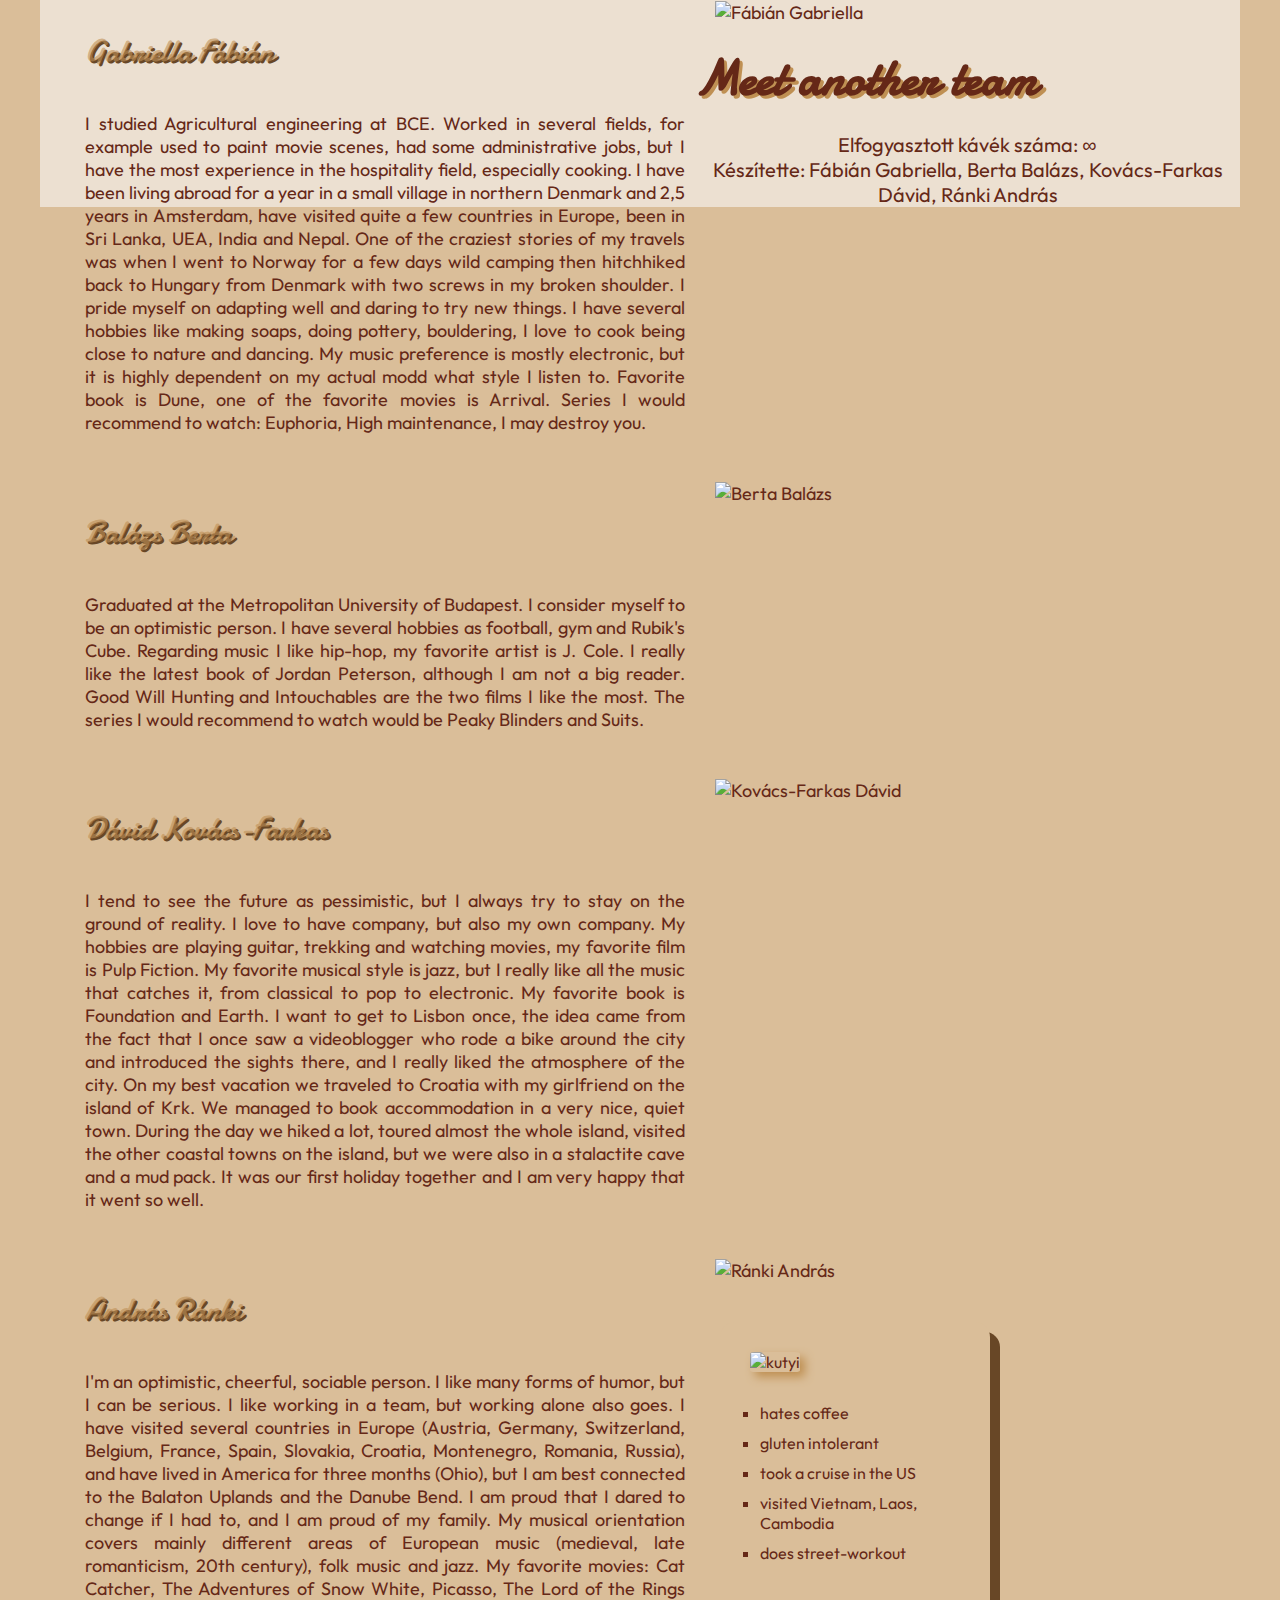
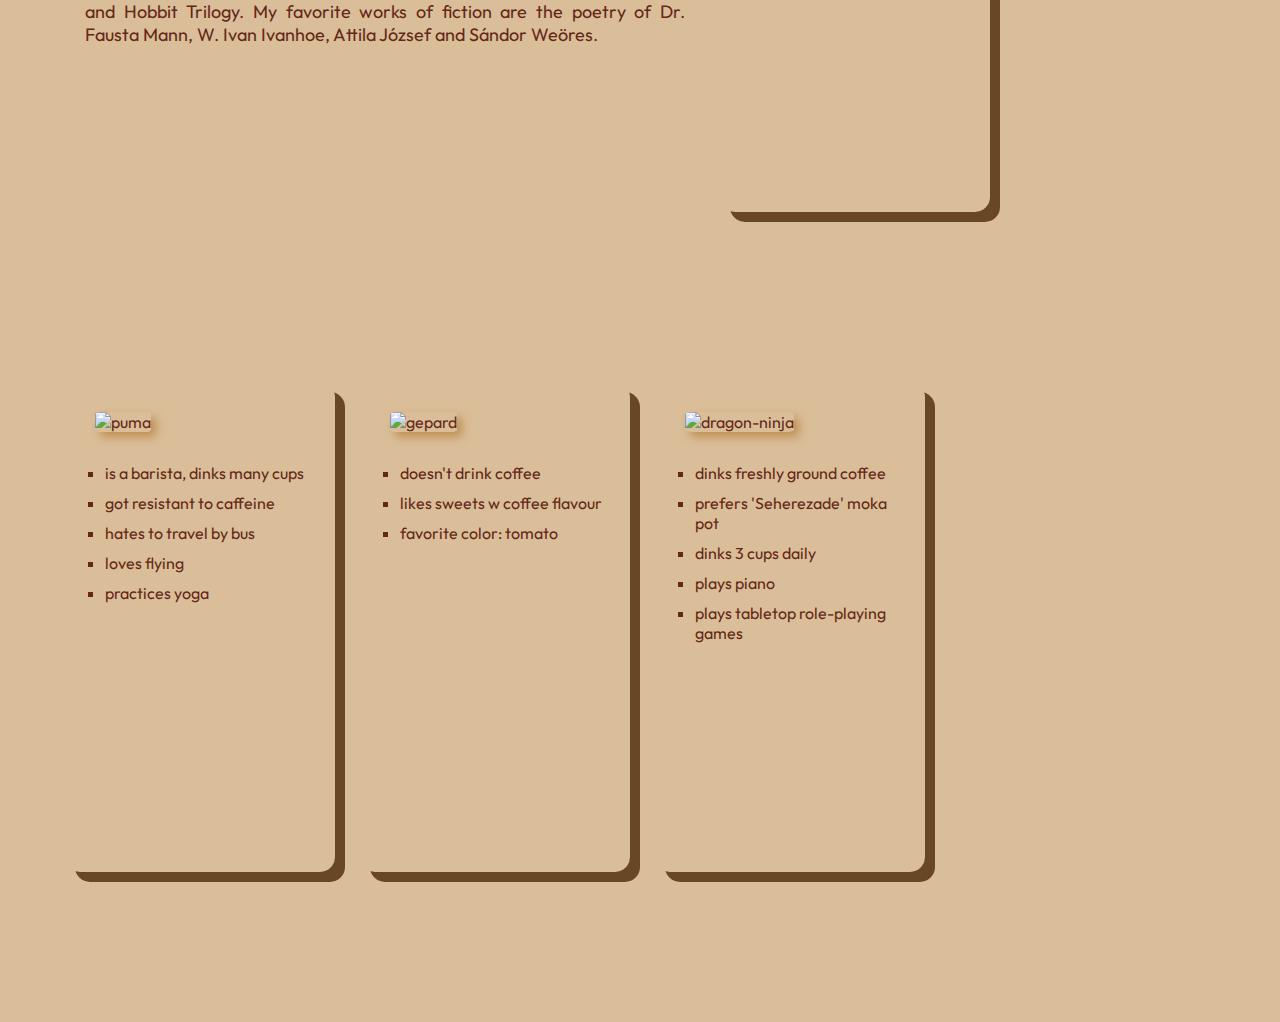
==== commit d30ba25b: "syncronize with zacc repo" ====
--- a/frontend/index.html
+++ b/frontend/index.html
@@ -103,7 +103,7 @@
 		<div class="container">
 			<div id="Gobi" class="leftside">
 				
-				<h4 class="heading">Fábián Gabriella</h4>
+				<h4 class="heading">Gabriella Fábián</h4>
 				<p class="about">I studied Agricultural engineering at BCE. Worked in several fields, for example used to paint movie scenes, had some administrative jobs, but I have the most experience in the hospitality field, especially cooking. 
 					I have been living abroad for a year in a small village in northern Denmark and 2,5 years in Amsterdam, have visited quite a few countries in Europe, been in Sri Lanka, UEA, India and Nepal. One of the craziest stories of my travels was when I went to Norway for a few days wild camping then hitchhiked back to Hungary from Denmark with two screws in my broken shoulder. I pride myself on adapting well and daring to try new things. 
 					I have several hobbies like making soaps, doing pottery, bouldering, I love to cook being close to nature and dancing. 
@@ -119,7 +119,7 @@
 		
 			<div class="container">
 				<div id="Balazs" class="leftside">
-					<h4 class="heading">Berta Balázs</h4>
+					<h4 class="heading">Balázs Berta</h4>
 					<p class="about">Graduated at the Metropolitan University of Budapest. I consider myself to be an optimistic person. I have several hobbies as football, gym and Rubik's Cube. Regarding music I like hip-hop, my favorite artist is J. Cole. I really like the latest book of Jordan Peterson, although I am not a big reader. Good Will Hunting and Intouchables are the two films I like the most. The series I would recommend to watch would be Peaky Blinders and Suits.
 					</p>
 				</div>	
@@ -131,7 +131,7 @@
 			</div>	
 			<div  class="container">
 				<div id="David" class="leftside">
-					<h4 class="heading">Kovács-Farkas Dávid</h4>
+					<h4 class="heading">Dávid Kovács-Farkas</h4>
 					<p class="about">I tend to see the future as pessimistic, but I always try to stay on the ground of reality. I love to have company, but also my own company.
 						My hobbies are playing guitar, trekking and watching movies, my favorite film is Pulp Fiction.
 						My favorite musical style is jazz, but I really like all the music that catches it, from classical to pop to electronic.
@@ -147,7 +147,7 @@
 			</div>	
 			<div class="container">
 				<div id="Andras" class="leftside">
-					<h4 class="heading">Ránki András</h4>
+					<h4 class="heading">András Ránki</h4>
 					<p class="about">I'm an optimistic, cheerful, sociable person. I like many forms of humor, but I can be serious. I like working in a team, but working alone also goes.
 						I have visited several countries in Europe (Austria, Germany, Switzerland, Belgium, France, Spain, Slovakia, Croatia, Montenegro, Romania, Russia), and have lived in America for three months (Ohio), but I am best connected to the Balaton Uplands and the Danube Bend.
 						I am proud that I dared to change if I had to, and I am proud of my family.
